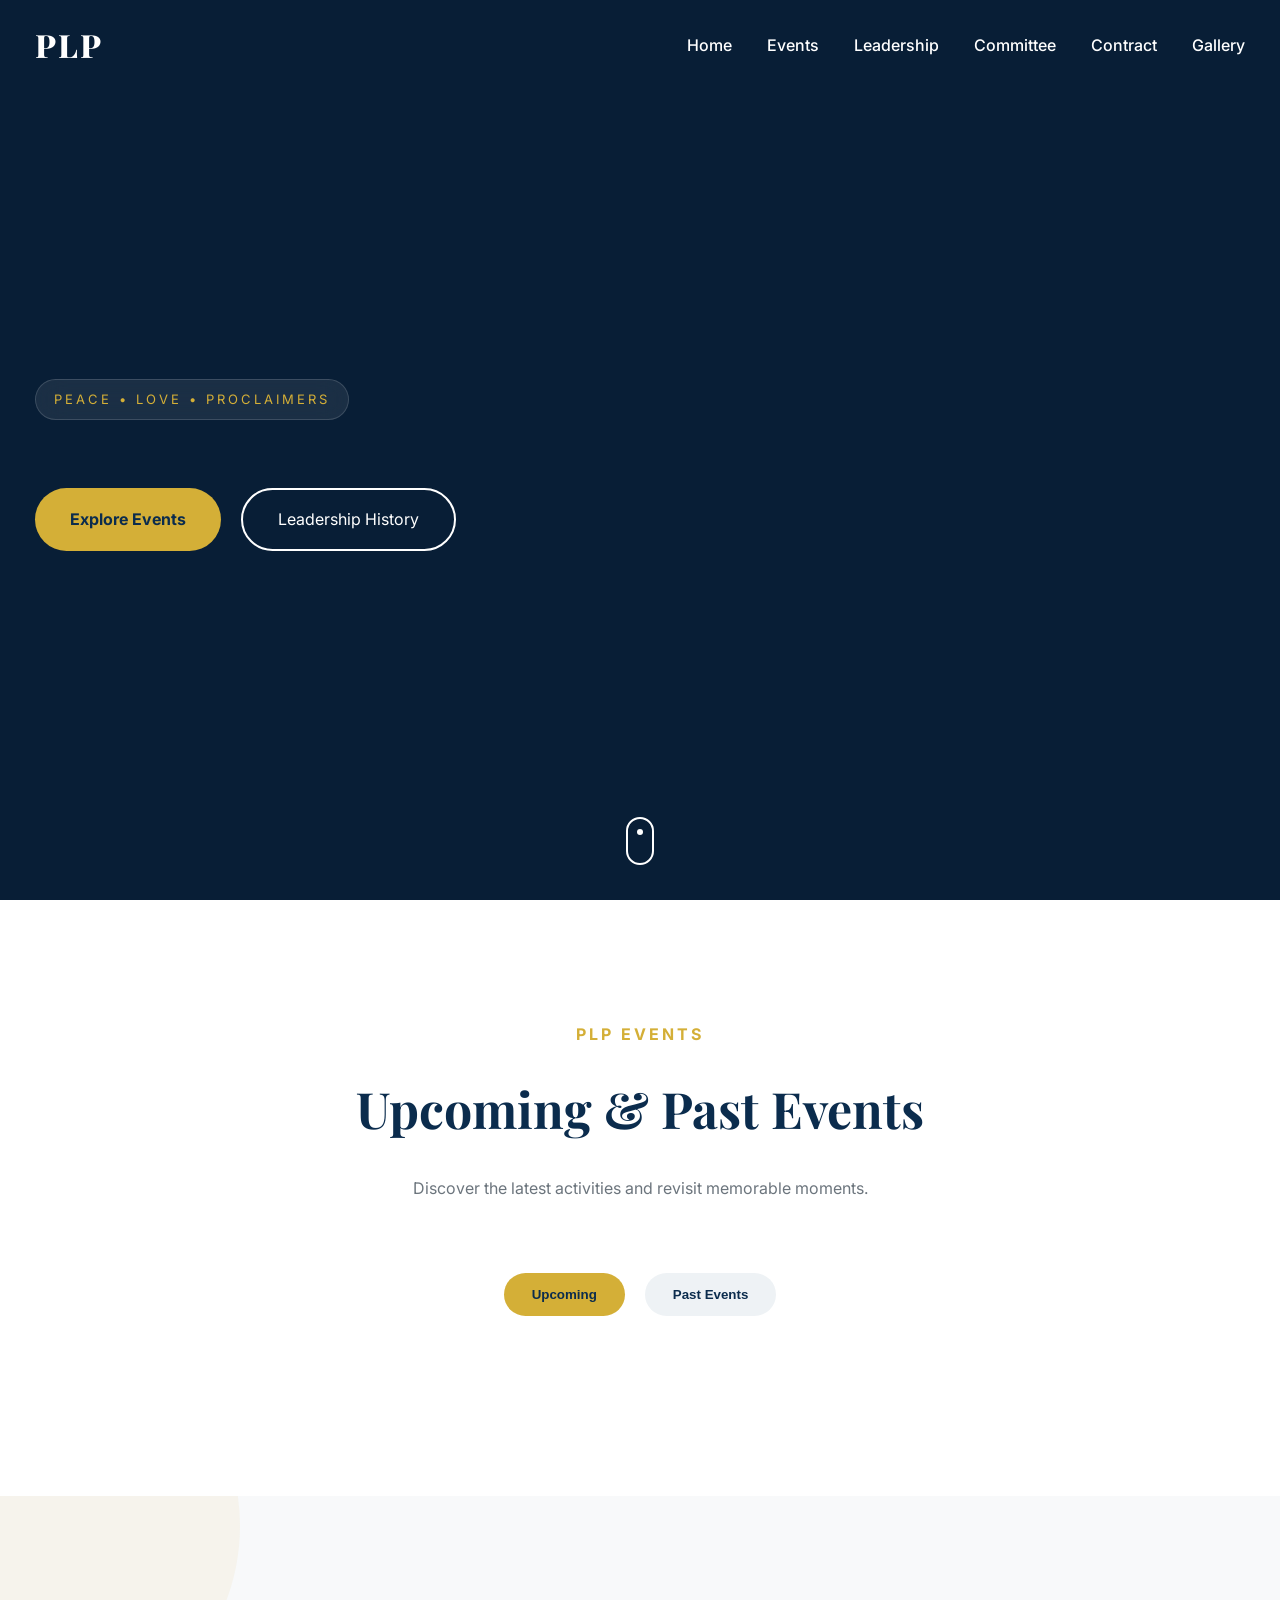
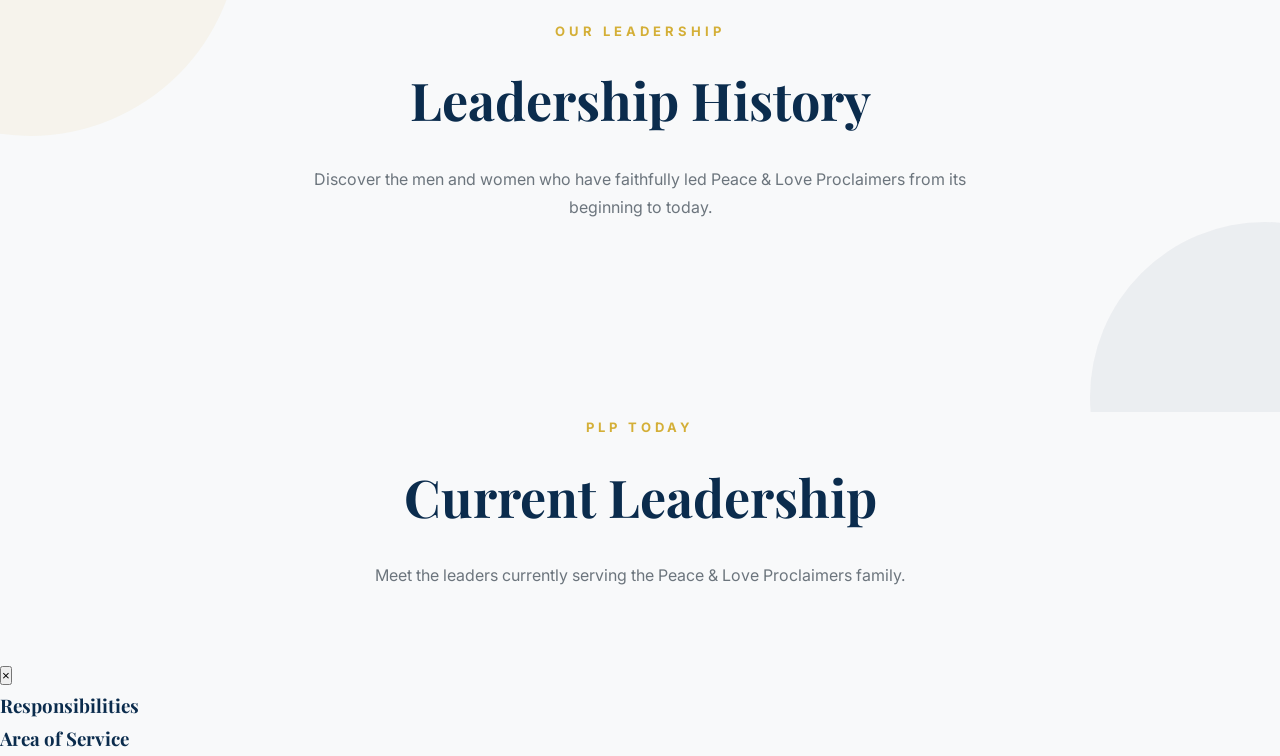
==== member.html @ 70b65a0e "Add current leadership section and modal structure" ====
<!DOCTYPE html>
<html lang="en">

<head>
    <meta charset="UTF-8">
    <meta name="viewport" content="width=device-width, initial-scale=1.0">

    <title>PLP Members Portal | Peace & Love Proclaimers</title>

    <link rel="stylesheet" href="css/member.css">
    <link rel="stylesheet" href="css/member-responsive.css">

    <link rel="preconnect" href="https://fonts.googleapis.com">
    <link rel="preconnect" href="https://fonts.gstatic.com" crossorigin>

    <link href="https://fonts.googleapis.com/css2?family=Inter:wght@300;400;500;600;700;800&family=Playfair+Display:wght@600;700&display=swap" rel="stylesheet">
</head>

<body>

<!-- ===========================
HEADER
=========================== -->

<header class="header">

    <div class="container">

        <nav class="navbar">

            <a href="index.html" class="logo">
                PLP
            </a>

            <ul class="nav-menu">

                <li><a href="#home">Home</a></li>

                <li><a href="#events">Events</a></li>

                <li><a href="#history">Leadership</a></li>

                <li><a href="#current">Committee</a></li>

                <li><a href="#contract">Contract</a></li>

                <li><a href="#gallery">Gallery</a></li>

            </ul>

        </nav>

    </div>

</header>

<!-- ===========================
HERO
=========================== -->
    <!-- =========================
     MEMBER HERO
========================== -->

<section class="member-hero" id="home">

    <!-- Dynamic Background Slider -->
    <div class="hero-slider" id="heroSlider"></div>

    <div class="hero-overlay"></div>

    <div class="container">

        <div class="hero-content">

            <span class="hero-tag">
                PEACE • LOVE • PROCLAIMERS
            </span>

            <h1 id="heroTitle"></h1>

            <p id="heroSubtitle"></p>

            <div class="hero-buttons">

                <a href="#events" class="btn-primary">

                    Explore Events

                </a>

                <a href="#leadership"

                    class="btn-outline">

                    Leadership History

                </a>

            </div>

        </div>

        <!-- Statistics -->

        <div class="hero-stats"

            id="heroStats">

        </div>

    </div>

    <!-- Scroll -->

    <div class="scroll-indicator">

        <span></span>

    </div>

</section>

<!-- ===========================
EVENTS
=========================== -->

<section class="events-section" id="events">

    <div class="container">

        <div class="events-header">

            <span>PLP EVENTS</span>

            <h2>Upcoming & Past Events</h2>

            <p>
                Discover the latest activities and revisit memorable moments.
            </p>

        </div>

        <div class="events-filter">

            <button
            class="filter-btn active"
            data-type="upcoming">

                Upcoming

            </button>

            <button
            class="filter-btn"
            data-type="past">

                Past Events

            </button>

        </div>

        <div
        class="events-grid"
        id="eventsContainer">

        </div>

    </div>

</section>

<!-- ===========================
LEADERSHIP HISTORY
=========================== -->

<!--==================================
LEADERSHIP HISTORY
===================================-->

<section class="history-section" id="history">

    <div class="container">

        <div class="section-title">

            <span>OUR LEADERSHIP</span>

            <h2>Leadership History</h2>

            <p>
                Discover the men and women who have faithfully led
                Peace & Love Proclaimers from its beginning to today.
            </p>

        </div>

        <div class="history-timeline">

            <div id="leadersContainer"
                class="leaders-grid">

            </div>

        </div>

    </div>

</section>

<!--==============================
LEADER MODAL
===============================-->

<div class="leader-modal" id="leaderModal">

    <div class="leader-modal-content">

        <span class="leader-close">

            &times;

        </span>

        <div class="leader-modal-image">

            <img id="leaderImage"
                src=""
                alt="Leader">

        </div>

        <div class="leader-modal-body">

    <span id="leaderYears" class="leader-years"></span>

    <h2 id="leaderName"></h2>

    <h4 id="leaderPosition"></h4>

    <p id="leaderBiography"></p>

    <!-- Vision -->
    <div class="leader-detail-block">

        <h3>Leadership Vision</h3>

        <p id="leaderVision"></p>

    </div>

    <!-- Achievements -->
    <div class="leader-detail-block">

        <h3>Key Achievements</h3>

        <ul id="leaderAchievements"></ul>

    </div>

    <!-- Projects -->
    <div class="leader-detail-block">

        <h3>Major Projects</h3>

        <ul id="leaderProjects"></ul>

    </div>

</div>

    </div>

</div>

<!-- ===========================
CURRENT LEADERSHIP
=========================== -->

<!-- =========================================
     CURRENT LEADERSHIP
========================================= -->

<section class="committee-section" id="current">

    <div class="container">

        <div class="section-title">

            <span>PLP TODAY</span>

            <h2>Current Leadership</h2>

            <p>
                Meet the leaders currently serving the
                Peace & Love Proclaimers family.
            </p>

        </div>

        <!-- Dynamic leaders will be inserted here -->

        <div
            class="committee-grid"
            id="committeeContainer">

        </div>

    </div>

</section>


<!-- =========================================
     CURRENT LEADER PROFILE MODAL
========================================= -->

<div
    class="committee-modal"
    id="committeeModal">

    <div class="committee-modal-content">

        <button
            type="button"
            class="committee-close"
            id="committeeClose"
            aria-label="Close">

            &times;

        </button>


        <div class="committee-modal-image">

            <img
                id="committeeModalImage"
                src=""
                alt="">

        </div>


        <div class="committee-modal-body">

            <span
                id="committeeModalPosition"
                class="committee-position">
            </span>

            <h2
                id="committeeModalName">
            </h2>

            <p
                id="committeeModalBio">
            </p>


            <div class="committee-detail">

                <h3>Responsibilities</h3>

                <ul
                    id="committeeModalResponsibilities">
                </ul>

            </div>


            <div class="committee-detail">

                <h3>Area of Service</h3>

                <p
                    id="committeeModalArea">
                </p>

            </div>

        </div>

    </div>

</div>

<!-- ===========================
PLP CONTRACT
=========================== -->

<section class="contract-section" id="contract">

</section>

<!-- ===========================
GALLERY
=========================== -->

<section class="gallery-section" id="gallery">

</section>

<!-- ===========================
MEMBER RESOURCES
=========================== -->

<section class="resources-section" id="resources">

</section>

<!-- ===========================
TESTIMONIALS
=========================== -->

<section class="testimonials-section" id="testimonials">

</section>

<!-- ===========================
CONTACT LEADERSHIP
=========================== -->

<section class="contact-section" id="contact">

</section>

<!-- ===========================
FOOTER
=========================== -->

<footer class="footer">

</footer>

<!-- ===========================
MODALS
=========================== -->

<!-- Leader Details -->
<div id="leaderModal" class="modal">

</div>

<!-- Event Details -->
<div id="eventModal" class="modal">

</div>

<script src="js/hero-data.js"></script>
<script src="js/events.js"></script>
<script src="js/leaders.js"></script>
<script src="js/member.js"></script>
<!-- ======================================
EVENT DETAILS MODAL
======================================= -->

<div class="event-modal" id="eventModal">

    <div class="event-modal-content">

        <span class="close-modal" id="closeModal">&times;</span>

        <img id="modalImage" src="" alt="">

        <div class="modal-body">

            <span id="modalDate" class="modal-date"></span>

            <h2 id="modalTitle"></h2>

            <p id="modalDescription"></p>

            <div class="modal-info">

                <p><strong>📍 Venue:</strong> <span id="modalLocation"></span></p>

                <p><strong>🕒 Time:</strong> <span id="modalTime"></span></p>

                <p><strong>👥 Organizer:</strong> <span id="modalOrganizer"></span></p>

            </div>

            <div id="galleryContainer" class="event-gallery"></div>

            <div id="registerContainer"></div>

        </div>

    </div>

</div>
</body>

</html>
---- css/member.css ----
/*=====================================================
PLP MEMBER PORTAL
Premium Theme
======================================================*/

:root{

--primary:#0B2C4D;
--primary-light:#174B77;

--secondary:#D4AF37;
--secondary-light:#F4D77C;

--background:#F8F9FA;

--white:#FFFFFF;

--text:#263238;

--gray:#6C757D;

--border:#E7E7E7;

--success:#2E8B57;

--danger:#C62828;

--radius:18px;

--shadow:
0 15px 40px rgba(0,0,0,.08);

--transition:.35s ease;

--container:1280px;

}

/*========================*/

*{

margin:0;

padding:0;

box-sizing:border-box;

}

html{

scroll-behavior:smooth;

}

body{

font-family:'Inter',sans-serif;

background:var(--background);

color:var(--text);

overflow-x:hidden;

line-height:1.8;

}

img{

display:block;

width:100%;

}

a{

text-decoration:none;

color:inherit;

}

ul{

list-style:none;

}

.container{

width:min(calc(100% - 70px),var(--container));

margin:auto;

}

/*========================
TYPOGRAPHY
========================*/

h1,h2,h3{

font-family:'Playfair Display',serif;

font-weight:700;

color:var(--primary);

}

.section-title{

text-align:center;

margin-bottom:70px;

}

.section-title span{

display:inline-block;

color:var(--secondary);

font-size:13px;

letter-spacing:4px;

font-weight:700;

margin-bottom:10px;

}

.section-title h2{

font-size:52px;

}

.section-title p{

max-width:720px;

margin:auto;

color:var(--gray);

margin-top:18px;

}

/*========================
BUTTONS
========================*/

.btn-primary{

display:inline-flex;

align-items:center;

justify-content:center;

padding:15px 35px;

background:var(--secondary);

color:var(--primary);

border-radius:50px;

font-weight:700;

transition:var(--transition);

}

.btn-primary:hover{

transform:translateY(-5px);

box-shadow:

0 15px 30px rgba(212,175,55,.3);

}

.btn-outline{

display:inline-flex;

align-items:center;

justify-content:center;

padding:15px 35px;

border:2px solid var(--white);

color:var(--white);

border-radius:50px;

transition:var(--transition);

}

.btn-outline:hover{

background:var(--white);

color:var(--primary);

}

/*========================
HEADER
========================*/

.header{

position:fixed;

top:0;

left:0;

width:100%;

z-index:999;

transition:.4s;

}

.header.scrolled{

background:rgba(11,44,77,.96);

backdrop-filter:blur(18px);

box-shadow:

0 8px 30px rgba(0,0,0,.15);

}

.navbar{

height:90px;

display:flex;

align-items:center;

justify-content:space-between;

}

.logo{

font-size:32px;

font-weight:800;

color:white;

letter-spacing:2px;

font-family:'Playfair Display',serif;

}

.nav-menu{

display:flex;

gap:35px;

}

.nav-menu a{

color:white;

font-weight:500;

position:relative;

}

.nav-menu a::after{

content:"";

position:absolute;

left:0;

bottom:-8px;

width:0;

height:2px;

background:var(--secondary);

transition:.3s;

}

.nav-menu a:hover::after{

width:100%;

}

.menu-btn{

display:none;

font-size:30px;

color:white;

cursor:pointer;

}

/*=====================================================
MEMBER HERO
======================================================*/

.member-hero{
    position:relative;
    min-height:100vh;
    display:flex;
    align-items:center;
    overflow:hidden;
    background:#081E36;
}

/*==========================
BACKGROUND SLIDER
==========================*/

.hero-slider{
    position:absolute;
    inset:0;
    z-index:1;
}

.hero-slide{
    position:absolute;
    inset:0;
    background-size:cover;
    background-position:center;
    background-repeat:no-repeat;

    opacity:0;
    visibility:hidden;

    transform:scale(1.08);

    transition:
    opacity 1.2s ease,
    transform 8s ease,
    visibility 1.2s;
}

.hero-slide.active{

    opacity:1;

    visibility:visible;

    transform:scale(1);

}

/*==========================
OVERLAY
==========================*/

.hero-overlay{

position:absolute;

inset:0;

z-index:2;

background:

linear-gradient(

90deg,

rgba(8,30,54,.92),

rgba(8,30,54,.75),

rgba(8,30,54,.45)

);

}

/*==========================
CONTENT
==========================*/

.member-hero .container{

position:relative;

z-index:5;

display:grid;

grid-template-columns:2fr 1fr;

gap:60px;

align-items:center;

padding-top:110px;

padding-bottom:80px;

}

/*==========================
LEFT
==========================*/

.hero-content span{

display:inline-block;

padding:8px 18px;

background:rgba(255,255,255,.08);

border:1px solid rgba(255,255,255,.15);

backdrop-filter:blur(15px);

border-radius:50px;

color:var(--secondary);

letter-spacing:3px;

font-size:13px;

margin-bottom:28px;

}

.hero-content h1{

font-size:78px;

line-height:1;

color:white;

margin-bottom:24px;

}

.hero-content p{

font-size:19px;

color:rgba(255,255,255,.85);

max-width:700px;

margin-bottom:40px;

}

.hero-buttons{

display:flex;

gap:20px;

flex-wrap:wrap;

}

/*==========================
RIGHT
==========================*/

.hero-stats{

display:grid;

grid-template-columns:repeat(2,1fr);

gap:22px;

}

.stat-card{

background:rgba(255,255,255,.10);

backdrop-filter:blur(18px);

border:1px solid rgba(255,255,255,.15);

border-radius:20px;

padding:30px;

text-align:center;

transition:.4s;

}

.stat-card:hover{

transform:translateY(-8px);

background:rgba(255,255,255,.15);

}

.stat-card h2{

font-size:42px;

color:var(--secondary);

margin-bottom:10px;

}

.stat-card p{

color:white;

font-size:15px;

letter-spacing:1px;

}

/*==========================
SCROLL
==========================*/

.scroll-indicator{

position:absolute;

left:50%;

bottom:35px;

transform:translateX(-50%);

z-index:20;

}

.scroll-indicator span{

display:block;

width:28px;

height:48px;

border:2px solid white;

border-radius:30px;

position:relative;

}

.scroll-indicator span::before{

content:"";

position:absolute;

left:50%;

top:10px;

width:6px;

height:6px;

background:white;

border-radius:50%;

transform:translateX(-50%);

animation:scrollDown 2s infinite;

}

/*==========================
ANIMATION
==========================*/

@keyframes scrollDown{

0%{

opacity:0;

top:8px;

}

50%{

opacity:1;

}

100%{

opacity:0;

top:26px;

}

}

/*==========================
FADE
==========================*/

@keyframes heroFade{

from{

opacity:0;

transform:translateY(40px);

}

to{

opacity:1;

transform:translateY(0);

}

}

.hero-content>*{

animation:heroFade 1s ease forwards;

}

.hero-content h1{

animation-delay:.2s;

}

.hero-content p{

animation-delay:.4s;

}

.hero-buttons{

animation-delay:.6s;

}
/*=====================================================
ANNOUNCEMENTS
======================================================*/

.announcements-section{

    padding:120px 0;

    background:#F8F9FA;

}

.announcement-wrapper{

    display:grid;

    grid-template-columns:380px 1fr;

    gap:45px;

    align-items:start;

}

.announcement-info{

    position:sticky;

    top:120px;

}

.announcement-info span{

    display:inline-block;

    padding:8px 18px;

    border-radius:40px;

    background:rgba(212,175,55,.15);

    color:var(--secondary);

    font-weight:700;

    letter-spacing:2px;

    margin-bottom:20px;

}

.announcement-info h2{

    font-size:48px;

    margin-bottom:20px;

}

.announcement-info p{

    color:var(--gray);

    font-size:17px;

    line-height:1.9;

}

.announcement-list{

    display:grid;

    gap:25px;

}

.announcement-card{

    background:white;

    border-radius:20px;

    padding:30px;

    box-shadow:var(--shadow);

    transition:.4s;

    border-left:6px solid var(--secondary);

    position:relative;

    overflow:hidden;

}

.announcement-card:hover{

    transform:translateY(-8px);

}

.announcement-top{

    display:flex;

    justify-content:space-between;

    align-items:center;

    margin-bottom:18px;

}

.badge{

    background:var(--secondary);

    color:var(--primary);

    padding:6px 16px;

    border-radius:30px;

    font-size:12px;

    font-weight:700;

}

.announcement-date{

    color:var(--gray);

    font-size:14px;

}

.announcement-card h3{

    font-size:26px;

    margin-bottom:15px;

}

.announcement-card p{

    color:var(--gray);

    line-height:1.8;

}

.read-more{

    display:inline-flex;

    align-items:center;

    gap:8px;

    margin-top:25px;

    color:var(--primary);

    font-weight:700;

    transition:.3s;

}

.read-more:hover{

    color:var(--secondary);

}

.pinned{

    position:absolute;

    top:0;

    right:0;

    width:90px;

    text-align:center;

    background:var(--primary);

    color:white;

    padding:8px;

    transform:rotate(45deg) translate(30px,-25px);

    font-size:11px;

    letter-spacing:1px;

    font-weight:700;

}
/*=====================================================
EVENTS SECTION
======================================================*/

.events-section{

    padding:120px 0;

    background:white;

}

.events-header{

    text-align:center;

    margin-bottom:70px;

}

.events-header span{

    display:inline-block;

    color:var(--secondary);

    font-weight:700;

    letter-spacing:3px;

    margin-bottom:15px;

}

.events-header h2{

    font-size:50px;

    margin-bottom:20px;

}

.events-header p{

    max-width:700px;

    margin:auto;

    color:var(--gray);

}

/*=========================
FILTER BUTTONS
==========================*/

.events-filter{

    display:flex;

    justify-content:center;

    gap:20px;

    margin-bottom:60px;

    flex-wrap:wrap;

}

.filter-btn{

    padding:14px 28px;

    border:none;

    cursor:pointer;

    border-radius:50px;

    background:#EEF2F5;

    color:var(--primary);

    font-weight:700;

    transition:.35s;

}

.filter-btn.active{

    background:var(--secondary);

    color:var(--primary);

}

.filter-btn:hover{

    transform:translateY(-4px);

}

/*=========================
GRID
==========================*/

.events-grid{

    display:grid;

    grid-template-columns:

    repeat(auto-fit,minmax(340px,1fr));

    gap:35px;

}

/*=========================
CARD
==========================*/

.event-card{

    background:white;

    border-radius:22px;

    overflow:hidden;

    box-shadow:var(--shadow);

    transition:.4s;

}

.event-card:hover{

    transform:translateY(-12px);

}

.event-image{

    height:240px;

    overflow:hidden;

}

.event-image img{

    width:100%;

    height:100%;

    object-fit:cover;

    transition:.6s;

}

.event-card:hover img{

    transform:scale(1.08);

}

/*=========================
CONTENT
==========================*/

.event-content{

    padding:28px;

}

.event-date{

    display:inline-block;

    background:rgba(212,175,55,.15);

    color:var(--secondary);

    padding:7px 16px;

    border-radius:30px;

    font-size:13px;

    margin-bottom:15px;

    font-weight:700;

}

.event-content h3{

    font-size:28px;

    margin-bottom:15px;

}

.event-content p{

    color:var(--gray);

    line-height:1.8;

    margin-bottom:20px;

}

/*=========================
INFO
==========================*/

.event-info{

    display:flex;

    flex-direction:column;

    gap:10px;

    margin-bottom:25px;

}

.event-info div{

    display:flex;

    align-items:center;

    gap:10px;

    color:var(--primary);

    font-size:15px;

}

.event-btn{

    display:inline-flex;

    align-items:center;

    justify-content:center;

    width:100%;

    padding:15px;

    background:var(--primary);

    color:white;

    border-radius:12px;

    font-weight:700;

    transition:.35s;

}

.event-btn:hover{

    background:var(--secondary);

    color:var(--primary);

}
/*=====================================================
EVENT MODAL
======================================================*/

.event-modal{

position:fixed;

top:0;

left:0;

width:100%;

height:100%;

background:rgba(0,0,0,.85);

display:none;

align-items:center;

justify-content:center;

padding:30px;

z-index:9999;

}

.event-modal.show{

display:flex;

}

.event-modal-content{

width:100%;

max-width:900px;

background:white;

border-radius:20px;

overflow:hidden;

position:relative;

animation:modalOpen .4s ease;

max-height:90vh;

overflow-y:auto;

}

.event-modal-content img{

width:100%;

height:350px;

object-fit:cover;

}

.modal-body{

padding:35px;

}

.modal-date{

display:inline-block;

background:#F4E5A2;

color:#0B2C4D;

padding:8px 18px;

border-radius:30px;

font-weight:700;

margin-bottom:20px;

}

.modal-body h2{

margin-bottom:20px;

}

.modal-body p{

line-height:1.9;

margin-bottom:15px;

}

.modal-info{

margin:30px 0;

}

.event-gallery{

display:grid;

grid-template-columns:repeat(auto-fit,minmax(150px,1fr));

gap:15px;

margin-top:25px;

}

.event-gallery img{

height:130px;

border-radius:12px;

object-fit:cover;

}

.close-modal{

position:absolute;

top:20px;

right:25px;

font-size:38px;

color:white;

cursor:pointer;

font-weight:bold;

z-index:10;

}

.register-btn{

display:inline-block;

margin-top:25px;

padding:15px 35px;

background:#D4AF37;

color:#0B2C4D;

border-radius:50px;

font-weight:700;

}

@keyframes modalOpen{

from{

transform:scale(.85);

opacity:0;

}

to{

transform:scale(1);

opacity:1;

}

}
/*=====================================================
  LEADERSHIP HISTORY
=====================================================*/

.history-section {
    padding: 120px 0;
    background: #f8f9fa;
    position: relative;
    overflow: hidden;
}

/* Decorative background */

.history-section::before {
    content: "";
    position: absolute;
    width: 420px;
    height: 420px;
    border-radius: 50%;
    background: rgba(212, 175, 55, 0.07);
    top: -180px;
    left: -180px;
}

.history-section::after {
    content: "";
    position: absolute;
    width: 350px;
    height: 350px;
    border-radius: 50%;
    background: rgba(11, 44, 77, 0.05);
    bottom: -160px;
    right: -160px;
}

.history-section .container {
    position: relative;
    z-index: 2;
}


/*=====================================================
  LEADERS GRID
=====================================================*/

.leaders-grid {
    display: grid;

    grid-template-columns:
        repeat(auto-fit, minmax(280px, 1fr));

    gap: 35px;
}


/*=====================================================
  LEADER CARD
=====================================================*/

.leader-card {
    background: #ffffff;

    border-radius: 22px;

    overflow: hidden;

    box-shadow:
        0 15px 45px rgba(0, 0, 0, 0.08);

    transition:
        transform 0.4s ease,
        box-shadow 0.4s ease;

    position: relative;
}

.leader-card:hover {
    transform: translateY(-12px);

    box-shadow:
        0 25px 60px rgba(11, 44, 77, 0.16);
}


/*=====================================================
  LEADER IMAGE
=====================================================*/

.leader-image {
    height: 330px;

    overflow: hidden;

    position: relative;

    background: #e9ecef;
}

.leader-image::after {
    content: "";

    position: absolute;

    inset: 0;

    background:
        linear-gradient(
            to top,
            rgba(11, 44, 77, 0.45),
            transparent 45%
        );

    pointer-events: none;
}

.leader-image img {
    width: 100%;
    height: 100%;

    object-fit: cover;

    transition:
        transform 0.6s ease;
}

.leader-card:hover .leader-image img {
    transform: scale(1.07);
}


/*=====================================================
  LEADER CONTENT
=====================================================*/

.leader-content {
    padding: 28px;
}

.leader-period {
    display: inline-block;

    padding: 7px 15px;

    border-radius: 30px;

    background:
        rgba(212, 175, 55, 0.15);

    color: #9b7b12;

    font-size: 12px;

    font-weight: 800;

    letter-spacing: 1px;

    margin-bottom: 15px;
}

.leader-content h3 {
    color: var(--primary);

    font-size: 27px;

    margin-bottom: 5px;
}

.leader-position {
    color: var(--gray);

    font-size: 15px;

    margin-bottom: 22px;
}


/*=====================================================
  LEADER BUTTON
=====================================================*/

.leader-btn {
    width: 100%;

    border: none;

    cursor: pointer;

    padding: 14px 20px;

    border-radius: 12px;

    background: var(--primary);

    color: #ffffff;

    font-size: 14px;

    font-weight: 700;

    transition:
        background 0.3s ease,
        transform 0.3s ease;
}

.leader-btn:hover {
    background: var(--secondary);

    color: var(--primary);

    transform: translateY(-2px);
}


/*=====================================================
  LEADER MODAL
=====================================================*/

.leader-modal {
    position: fixed;

    inset: 0;

    z-index: 10000;

    background:
        rgba(4, 18, 32, 0.88);

    backdrop-filter: blur(10px);

    display: none;

    align-items: center;

    justify-content: center;

    padding: 30px;

    overflow-y: auto;
}

.leader-modal.show {
    display: flex;
}


/*=====================================================
  MODAL CONTENT
=====================================================*/

.leader-modal-content {
    width: 100%;

    max-width: 1000px;

    max-height: 90vh;

    overflow-y: auto;

    background: #ffffff;

    border-radius: 25px;

    position: relative;

    display: grid;

    grid-template-columns: 42% 58%;

    overflow: hidden;

    animation:
        leaderModalOpen 0.4s ease;
}


/*=====================================================
  MODAL IMAGE
=====================================================*/

.leader-modal-image {
    min-height: 600px;

    background: var(--primary);
}

.leader-modal-image img {
    width: 100%;

    height: 100%;

    object-fit: cover;
}


/*=====================================================
  MODAL BODY
=====================================================*/

.leader-modal-body {
    padding: 55px 45px;

    overflow-y: auto;
}

.leader-years {
    display: inline-block;

    padding: 8px 18px;

    border-radius: 30px;

    background:
        rgba(212, 175, 55, 0.18);

    color: #8d7010;

    font-weight: 800;

    font-size: 13px;

    letter-spacing: 1px;

    margin-bottom: 18px;
}

.leader-modal-body h2 {
    font-size: 42px;

    line-height: 1.2;

    margin-bottom: 8px;

    color: var(--primary);
}

.leader-modal-body h4 {
    color: var(--secondary);

    font-size: 16px;

    margin-bottom: 25px;
}

.leader-modal-body p {
    color: var(--gray);

    line-height: 1.9;

    margin-bottom: 30px;
}

.leader-modal-body h3 {
    font-size: 23px;

    margin-bottom: 15px;
}


/*=====================================================
  ACHIEVEMENTS
=====================================================*/

#leaderAchievements {
    list-style: none;

    padding: 0;

    margin: 0;
}

#leaderAchievements li {
    position: relative;

    padding: 12px 15px 12px 35px;

    margin-bottom: 10px;

    background: #f8f9fa;

    border-radius: 10px;

    color: var(--text);
}

#leaderAchievements li::before {
    content: "✓";

    position: absolute;

    left: 13px;

    top: 11px;

    color: var(--secondary);

    font-weight: 900;
}


/*=====================================================
  CLOSE BUTTON
=====================================================*/

.leader-close {
    position: absolute;

    top: 18px;

    right: 20px;

    width: 45px;

    height: 45px;

    border: none;

    border-radius: 50%;

    background:
        rgba(11, 44, 77, 0.9);

    color: #ffffff;

    font-size: 30px;

    line-height: 40px;

    cursor: pointer;

    z-index: 5;

    transition:
        background 0.3s ease,
        transform 0.3s ease;
}

.leader-close:hover {
    background: var(--secondary);

    color: var(--primary);

    transform: rotate(90deg);
}


/*=====================================================
  MODAL ANIMATION
=====================================================*/

@keyframes leaderModalOpen {

    from {
        opacity: 0;

        transform:
            translateY(30px)
            scale(0.96);
    }

    to {
        opacity: 1;

        transform:
            translateY(0)
            scale(1);
    }
}
/*=====================================================
  LEADER DETAIL BLOCKS
=====================================================*/

.leader-detail-block {
    margin-top: 28px;
}

.leader-detail-block h3 {
    font-size: 21px;
    margin-bottom: 12px;
    color: var(--primary);
}

.leader-detail-block > p {
    margin-bottom: 0;
}


/* Projects */

#leaderProjects {
    list-style: none;
    padding: 0;
    margin: 0;
}

#leaderProjects li {
    position: relative;

    padding: 12px 15px 12px 35px;

    margin-bottom: 10px;

    background: #f8f9fa;

    border-radius: 10px;
}

#leaderProjects li::before {
    content: "◆";

    position: absolute;

    left: 13px;

    top: 12px;

    color: var(--secondary);

    font-size: 11px;
}
---- css/member-responsive.css ----
/*=====================================================
  LEADERSHIP — MOBILE
=====================================================*/

@media (max-width: 768px) {

    .history-section {
        padding: 80px 0;
    }

    .leaders-grid {
        grid-template-columns: 1fr;
        gap: 25px;
    }

    .leader-image {
        height: 300px;
    }

    .leader-modal {
        padding: 15px;
    }

    .leader-modal-content {
        grid-template-columns: 1fr;

        max-height: 95vh;
    }

    .leader-modal-image {
        min-height: 320px;

        max-height: 350px;
    }

    .leader-modal-body {
        padding: 30px 25px;
    }

    .leader-modal-body h2 {
        font-size: 32px;
    }

    .leader-close {
        width: 40px;
        height: 40px;
        font-size: 26px;
    }
}
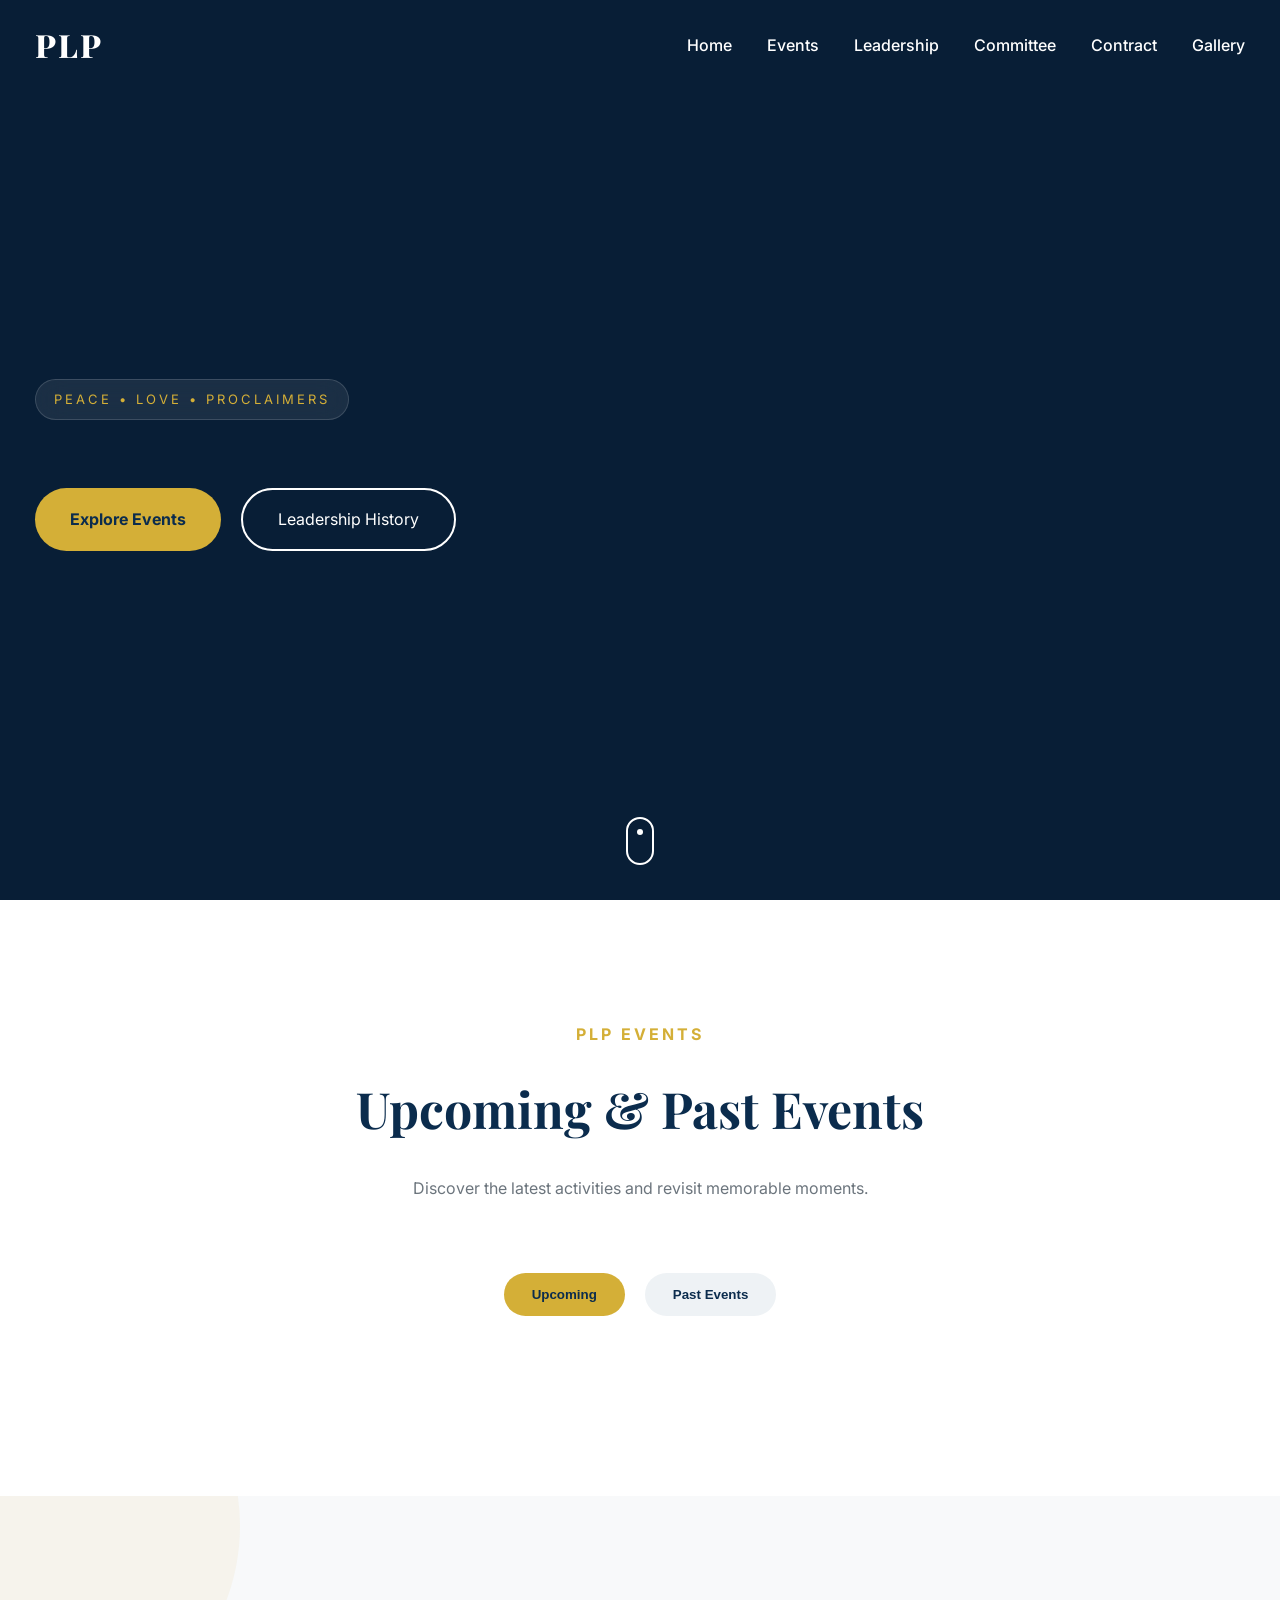
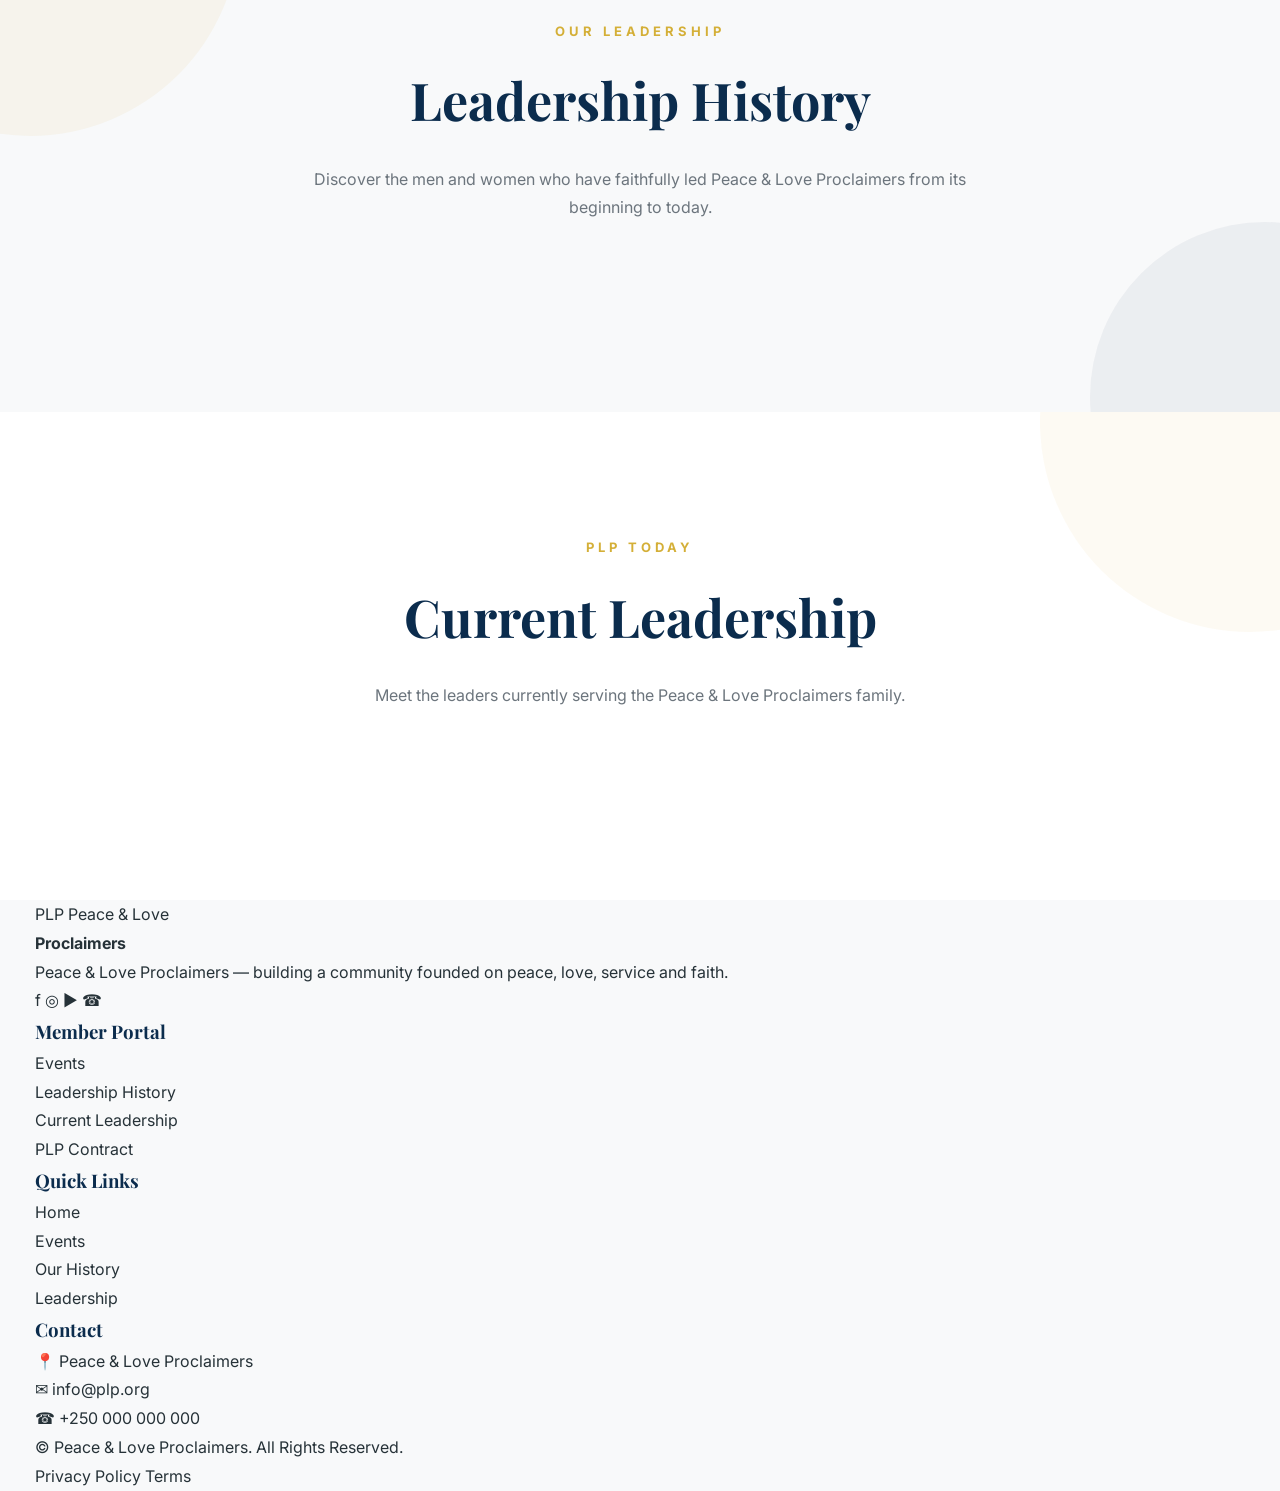
==== commit 62cbacf9: "Implement footer section in member.html Added a footer section with brand, member portal, quick link" ====
--- a/member.html
+++ b/member.html
@@ -450,6 +450,7 @@
 <script src="js/hero-data.js"></script>
 <script src="js/events.js"></script>
 <script src="js/leaders.js"></script>
+<script src="js/current-leaders.js"></script>
 <script src="js/member.js"></script>
 <!-- ======================================
 EVENT DETAILS MODAL
@@ -490,6 +491,198 @@
     </div>
 
 </div>
+    <!-- =========================================
+     PLP FOOTER
+========================================= -->
+
+<footer class="plp-footer">
+
+    <!-- Footer Main -->
+    <div class="footer-main">
+
+        <div class="container footer-grid">
+
+            <!-- Brand -->
+            <div class="footer-brand">
+
+                <a href="#" class="footer-logo">
+
+                    <span class="footer-logo-mark">
+                        PLP
+                    </span>
+
+                    <span class="footer-logo-text">
+                        Peace & Love<br>
+                        <strong>Proclaimers</strong>
+                    </span>
+
+                </a>
+
+                <p>
+                    Peace & Love Proclaimers —
+                    building a community founded on
+                    peace, love, service and faith.
+                </p>
+
+                <div class="footer-socials">
+
+                    <a href="#"
+                       aria-label="Facebook">
+                        f
+                    </a>
+
+                    <a href="#"
+                       aria-label="Instagram">
+                        ◎
+                    </a>
+
+                    <a href="#"
+                       aria-label="YouTube">
+                        ▶
+                    </a>
+
+                    <a href="#"
+                       aria-label="WhatsApp">
+                        ☎
+                    </a>
+
+                </div>
+
+            </div>
+
+
+            <!-- Member Portal -->
+            <div class="footer-column">
+
+                <h3>Member Portal</h3>
+
+                <ul>
+
+                    <li>
+                        <a href="#events">
+                            Events
+                        </a>
+                    </li>
+
+                    <li>
+                        <a href="#history">
+                            Leadership History
+                        </a>
+                    </li>
+
+                    <li>
+                        <a href="#current">
+                            Current Leadership
+                        </a>
+                    </li>
+
+                    <li>
+                        <a href="#contract">
+                            PLP Contract
+                        </a>
+                    </li>
+
+                </ul>
+
+            </div>
+
+
+            <!-- Quick Links -->
+            <div class="footer-column">
+
+                <h3>Quick Links</h3>
+
+                <ul>
+
+                    <li>
+                        <a href="#home">
+                            Home
+                        </a>
+                    </li>
+
+                    <li>
+                        <a href="#events">
+                            Events
+                        </a>
+                    </li>
+
+                    <li>
+                        <a href="#history">
+                            Our History
+                        </a>
+                    </li>
+
+                    <li>
+                        <a href="#current">
+                            Leadership
+                        </a>
+                    </li>
+
+                </ul>
+
+            </div>
+
+
+            <!-- Contact -->
+            <div class="footer-column footer-contact">
+
+                <h3>Contact</h3>
+
+                <p>
+                    <span>📍</span>
+                    Peace & Love Proclaimers
+                </p>
+
+                <p>
+                    <span>✉</span>
+                    <a href="mailto:info@plp.org">
+                        info@plp.org
+                    </a>
+                </p>
+
+                <p>
+                    <span>☎</span>
+                    <a href="tel:+250000000000">
+                        +250 000 000 000
+                    </a>
+                </p>
+
+            </div>
+
+        </div>
+
+    </div>
+
+
+    <!-- Footer Bottom -->
+
+    <div class="footer-bottom">
+
+        <div class="container footer-bottom-inner">
+
+            <p>
+                © <span id="footerYear"></span>
+                Peace & Love Proclaimers.
+                All Rights Reserved.
+            </p>
+
+            <div class="footer-bottom-links">
+
+                <a href="#">
+                    Privacy Policy
+                </a>
+
+                <a href="#">
+                    Terms
+                </a>
+
+            </div>
+
+        </div>
+
+    </div>
+
+</footer>
 </body>
 
 </html>
--- a/css/member.css
+++ b/css/member.css
@@ -1888,3 +1888,473 @@
 
     font-size: 11px;
 }
+/*=====================================================
+  CURRENT LEADERSHIP / COMMITTEE
+=====================================================*/
+
+.committee-section {
+    padding: 120px 0;
+    background: #ffffff;
+    position: relative;
+    overflow: hidden;
+}
+
+.committee-section::before {
+    content: "";
+    position: absolute;
+
+    width: 420px;
+    height: 420px;
+
+    border-radius: 50%;
+
+    background: rgba(212, 175, 55, 0.06);
+
+    top: -200px;
+    right: -180px;
+
+    pointer-events: none;
+}
+
+.committee-section .container {
+    position: relative;
+    z-index: 2;
+}
+
+
+/*=====================================================
+  COMMITTEE GRID
+=====================================================*/
+
+.committee-grid {
+    display: grid;
+
+    grid-template-columns:
+        repeat(auto-fit, minmax(270px, 1fr));
+
+    gap: 30px;
+}
+
+
+/*=====================================================
+  COMMITTEE CARD
+=====================================================*/
+
+.committee-card {
+    background: #ffffff;
+
+    border-radius: 22px;
+
+    overflow: hidden;
+
+    box-shadow:
+        0 15px 45px rgba(11, 44, 77, 0.08);
+
+    border: 1px solid rgba(11, 44, 77, 0.06);
+
+    transition:
+        transform 0.4s ease,
+        box-shadow 0.4s ease;
+}
+
+.committee-card:hover {
+    transform: translateY(-10px);
+
+    box-shadow:
+        0 25px 60px rgba(11, 44, 77, 0.15);
+}
+
+
+/*=====================================================
+  COMMITTEE IMAGE
+=====================================================*/
+
+.committee-image {
+    height: 320px;
+
+    overflow: hidden;
+
+    position: relative;
+
+    background: #e9ecef;
+}
+
+.committee-image::after {
+    content: "";
+
+    position: absolute;
+
+    inset: 0;
+
+    background:
+        linear-gradient(
+            to top,
+            rgba(11, 44, 77, 0.45),
+            transparent 50%
+        );
+
+    pointer-events: none;
+}
+
+.committee-image img {
+    width: 100%;
+    height: 100%;
+
+    object-fit: cover;
+
+    transition:
+        transform 0.6s ease;
+}
+
+.committee-card:hover
+.committee-image img {
+    transform: scale(1.07);
+}
+
+
+/*=====================================================
+  CARD BODY
+=====================================================*/
+
+.committee-card-body {
+    padding: 28px;
+}
+
+.committee-card-position {
+    display: inline-block;
+
+    padding: 7px 15px;
+
+    background:
+        rgba(212, 175, 55, 0.15);
+
+    color: #927513;
+
+    border-radius: 30px;
+
+    font-size: 12px;
+
+    font-weight: 800;
+
+    letter-spacing: 1px;
+
+    margin-bottom: 14px;
+}
+
+.committee-card-body h3 {
+    font-size: 27px;
+
+    color: var(--primary);
+
+    margin-bottom: 8px;
+}
+
+.committee-card-body p {
+    color: var(--gray);
+
+    font-size: 14px;
+
+    line-height: 1.7;
+
+    min-height: 50px;
+
+    margin-bottom: 22px;
+}
+
+
+/*=====================================================
+  PROFILE BUTTON
+=====================================================*/
+
+.committee-btn {
+    width: 100%;
+
+    padding: 14px 20px;
+
+    border: none;
+
+    border-radius: 12px;
+
+    background: var(--primary);
+
+    color: #ffffff;
+
+    cursor: pointer;
+
+    font-family: inherit;
+
+    font-size: 14px;
+
+    font-weight: 700;
+
+    transition:
+        background 0.3s ease,
+        transform 0.3s ease;
+}
+
+.committee-btn:hover {
+    background: var(--secondary);
+
+    color: var(--primary);
+
+    transform: translateY(-2px);
+}
+
+
+/*=====================================================
+  CURRENT LEADER MODAL
+=====================================================*/
+
+.committee-modal {
+    position: fixed;
+
+    inset: 0;
+
+    z-index: 10001;
+
+    display: none;
+
+    align-items: center;
+
+    justify-content: center;
+
+    padding: 30px;
+
+    background:
+        rgba(4, 18, 32, 0.88);
+
+    backdrop-filter: blur(10px);
+
+    overflow-y: auto;
+}
+
+.committee-modal.show {
+    display: flex;
+}
+
+
+/*=====================================================
+  MODAL CONTENT
+=====================================================*/
+
+.committee-modal-content {
+    width: 100%;
+
+    max-width: 950px;
+
+    max-height: 90vh;
+
+    overflow: hidden;
+
+    background: #ffffff;
+
+    border-radius: 25px;
+
+    display: grid;
+
+    grid-template-columns: 40% 60%;
+
+    position: relative;
+
+    animation:
+        committeeModalOpen 0.4s ease;
+}
+
+
+/*=====================================================
+  MODAL IMAGE
+=====================================================*/
+
+.committee-modal-image {
+    min-height: 580px;
+
+    background: var(--primary);
+}
+
+.committee-modal-image img {
+    width: 100%;
+    height: 100%;
+
+    object-fit: cover;
+}
+
+
+/*=====================================================
+  MODAL BODY
+=====================================================*/
+
+.committee-modal-body {
+    padding: 55px 45px;
+
+    overflow-y: auto;
+}
+
+.committee-position {
+    display: inline-block;
+
+    padding: 8px 18px;
+
+    border-radius: 30px;
+
+    background:
+        rgba(212, 175, 55, 0.18);
+
+    color: #8d7010;
+
+    font-size: 13px;
+
+    font-weight: 800;
+
+    letter-spacing: 1px;
+
+    margin-bottom: 18px;
+}
+
+.committee-modal-body h2 {
+    font-size: 42px;
+
+    line-height: 1.2;
+
+    color: var(--primary);
+
+    margin-bottom: 20px;
+}
+
+.committee-modal-body > p {
+    color: var(--gray);
+
+    line-height: 1.9;
+
+    margin-bottom: 30px;
+}
+
+
+/*=====================================================
+  DETAILS
+=====================================================*/
+
+.committee-detail {
+    margin-top: 28px;
+}
+
+.committee-detail h3 {
+    color: var(--primary);
+
+    font-size: 21px;
+
+    margin-bottom: 15px;
+}
+
+.committee-detail p {
+    color: var(--gray);
+
+    line-height: 1.8;
+}
+
+
+/*=====================================================
+  RESPONSIBILITIES
+=====================================================*/
+
+#committeeModalResponsibilities {
+    list-style: none;
+
+    padding: 0;
+
+    margin: 0;
+}
+
+#committeeModalResponsibilities li {
+    position: relative;
+
+    padding: 12px 15px 12px 35px;
+
+    margin-bottom: 10px;
+
+    background: #f8f9fa;
+
+    border-radius: 10px;
+
+    color: var(--text);
+}
+
+#committeeModalResponsibilities li::before {
+    content: "✓";
+
+    position: absolute;
+
+    left: 13px;
+    top: 11px;
+
+    color: var(--secondary);
+
+    font-weight: 900;
+}
+
+
+/*=====================================================
+  CLOSE BUTTON
+=====================================================*/
+
+.committee-close {
+    position: absolute;
+
+    top: 18px;
+    right: 20px;
+
+    width: 45px;
+    height: 45px;
+
+    border: none;
+
+    border-radius: 50%;
+
+    background:
+        rgba(11, 44, 77, 0.9);
+
+    color: #ffffff;
+
+    font-size: 30px;
+
+    line-height: 40px;
+
+    cursor: pointer;
+
+    z-index: 5;
+
+    transition:
+        background 0.3s ease,
+        transform 0.3s ease;
+}
+
+.committee-close:hover {
+    background: var(--secondary);
+
+    color: var(--primary);
+
+    transform: rotate(90deg);
+}
+
+
+/*=====================================================
+  MODAL ANIMATION
+=====================================================*/
+
+@keyframes committeeModalOpen {
+
+    from {
+        opacity: 0;
+
+        transform:
+            translateY(30px)
+            scale(0.96);
+    }
+
+    to {
+        opacity: 1;
+
+        transform:
+            translateY(0)
+            scale(1);
+    }
+}
--- a/css/member-responsive.css
+++ b/css/member-responsive.css
@@ -47,3 +47,75 @@
         font-size: 26px;
     }
 }
+/*=====================================================
+  CURRENT LEADERSHIP — RESPONSIVE
+=====================================================*/
+
+@media (max-width: 900px) {
+
+    .committee-modal-content {
+        grid-template-columns: 1fr;
+
+        max-height: 92vh;
+    }
+
+    .committee-modal-image {
+        min-height: 320px;
+
+        max-height: 350px;
+    }
+
+    .committee-modal-body {
+        padding: 35px 28px;
+    }
+
+    .committee-modal-body h2 {
+        font-size: 34px;
+    }
+}
+
+
+@media (max-width: 600px) {
+
+    .committee-section {
+        padding: 80px 0;
+    }
+
+    .committee-grid {
+        grid-template-columns: 1fr;
+    }
+
+    .committee-image {
+        height: 300px;
+    }
+
+    .committee-modal {
+        padding: 12px;
+    }
+
+    .committee-modal-content {
+        max-height: 95vh;
+
+        border-radius: 18px;
+    }
+
+    .committee-modal-image {
+        min-height: 280px;
+        max-height: 300px;
+    }
+
+    .committee-modal-body {
+        padding: 28px 22px;
+    }
+
+    .committee-modal-body h2 {
+        font-size: 30px;
+    }
+
+    .committee-close {
+        width: 40px;
+        height: 40px;
+
+        font-size: 26px;
+    }
+}
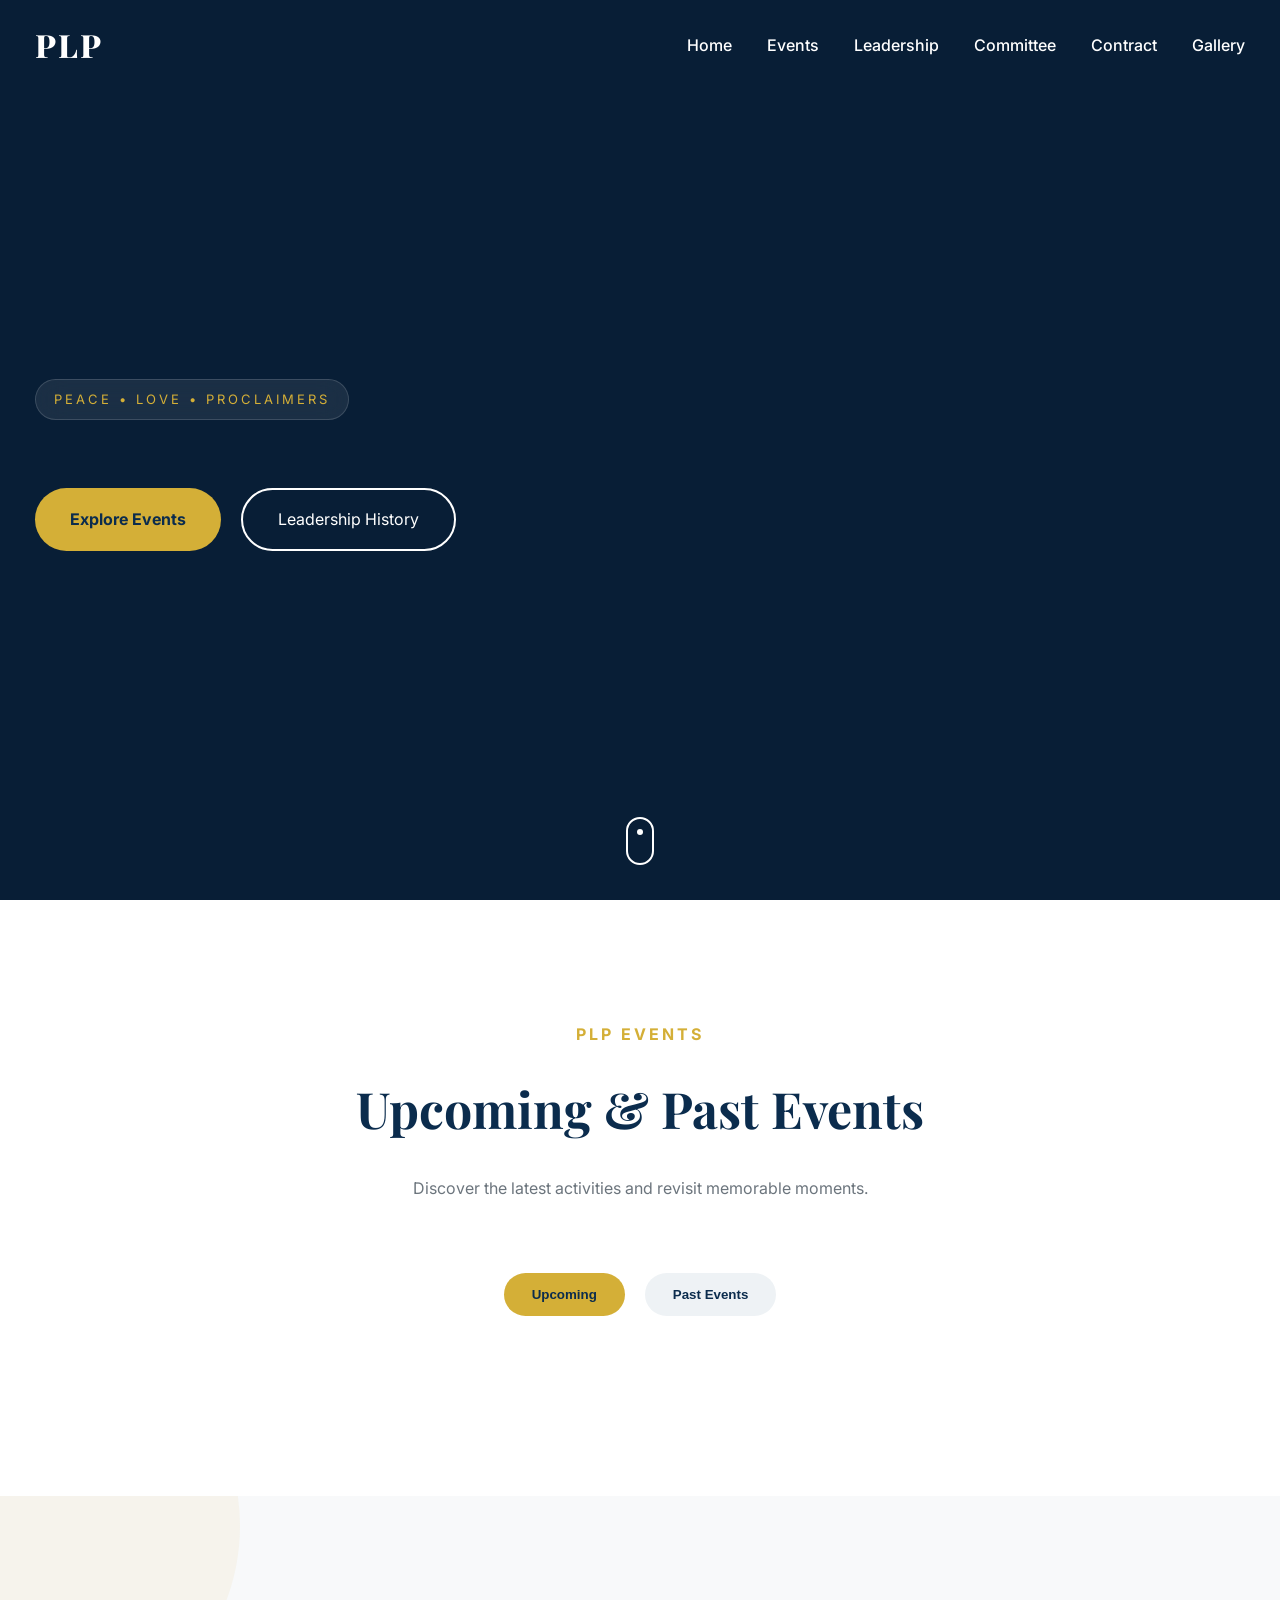
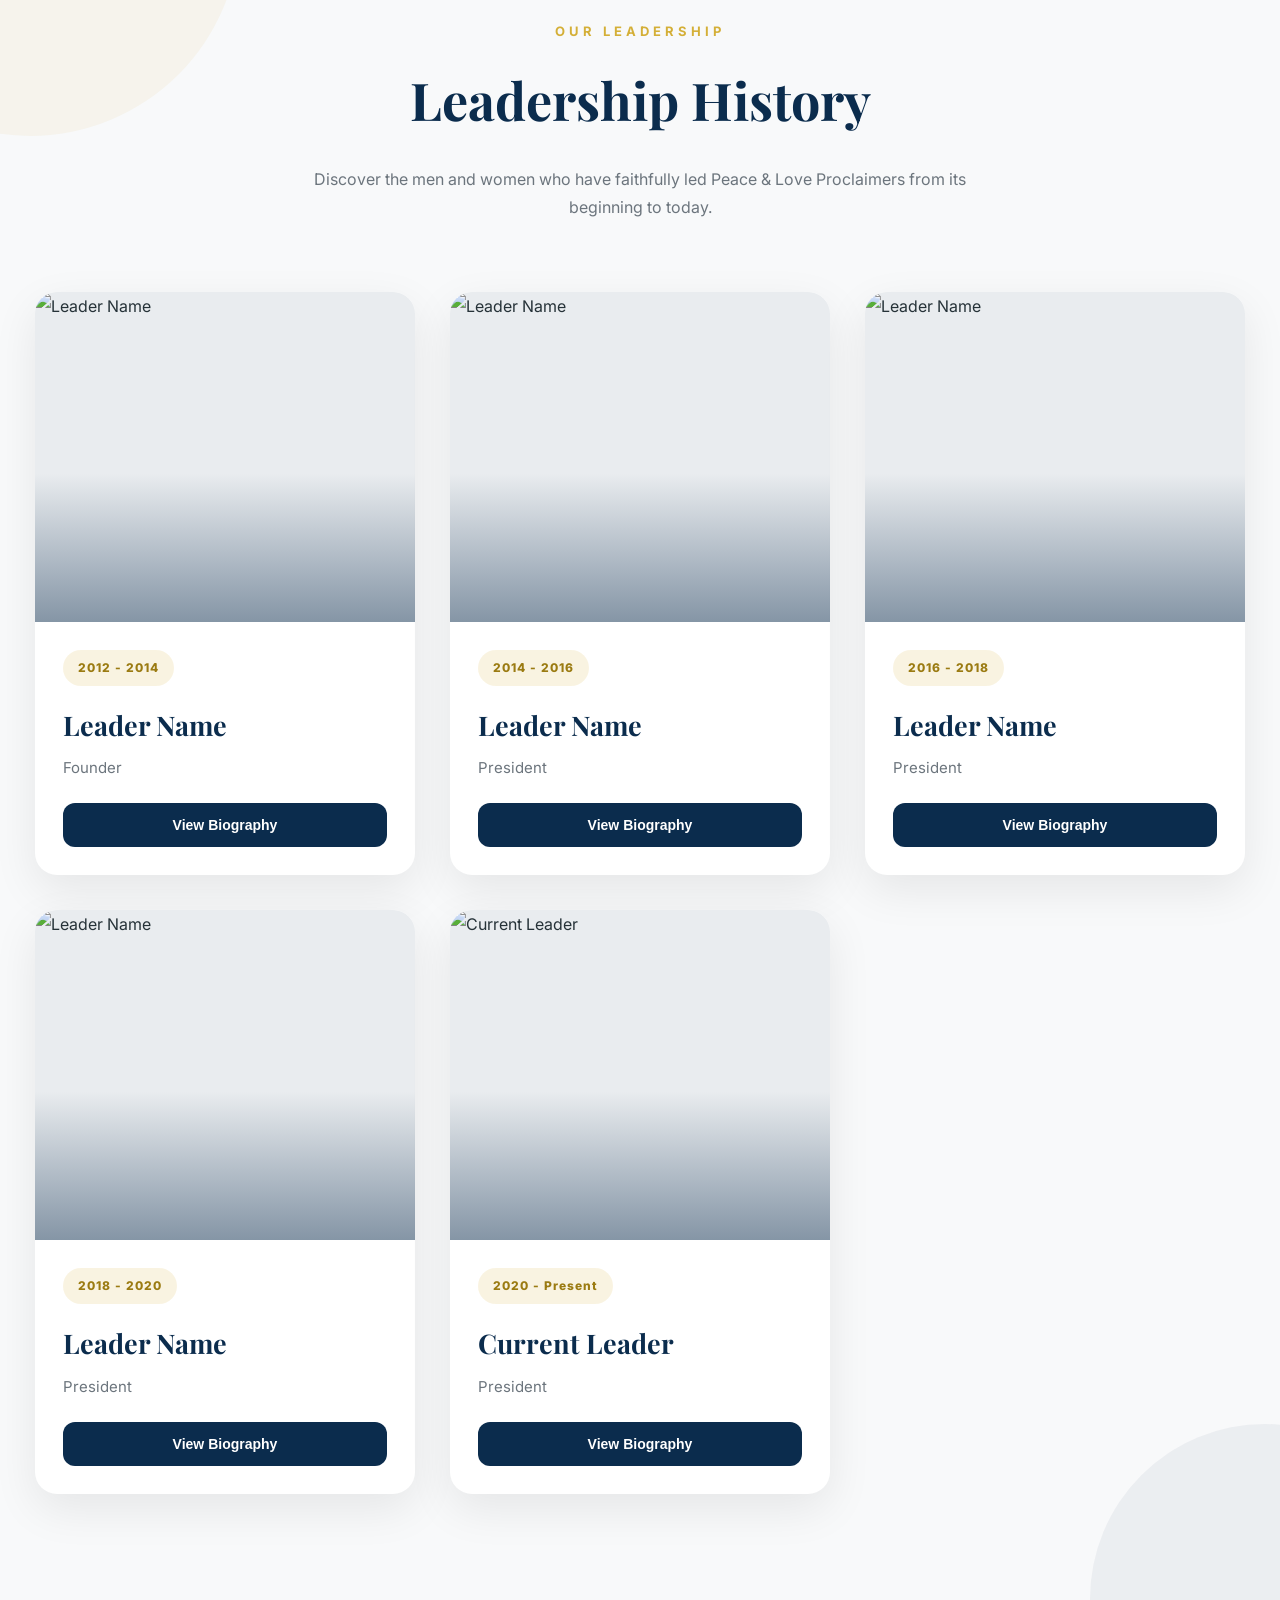
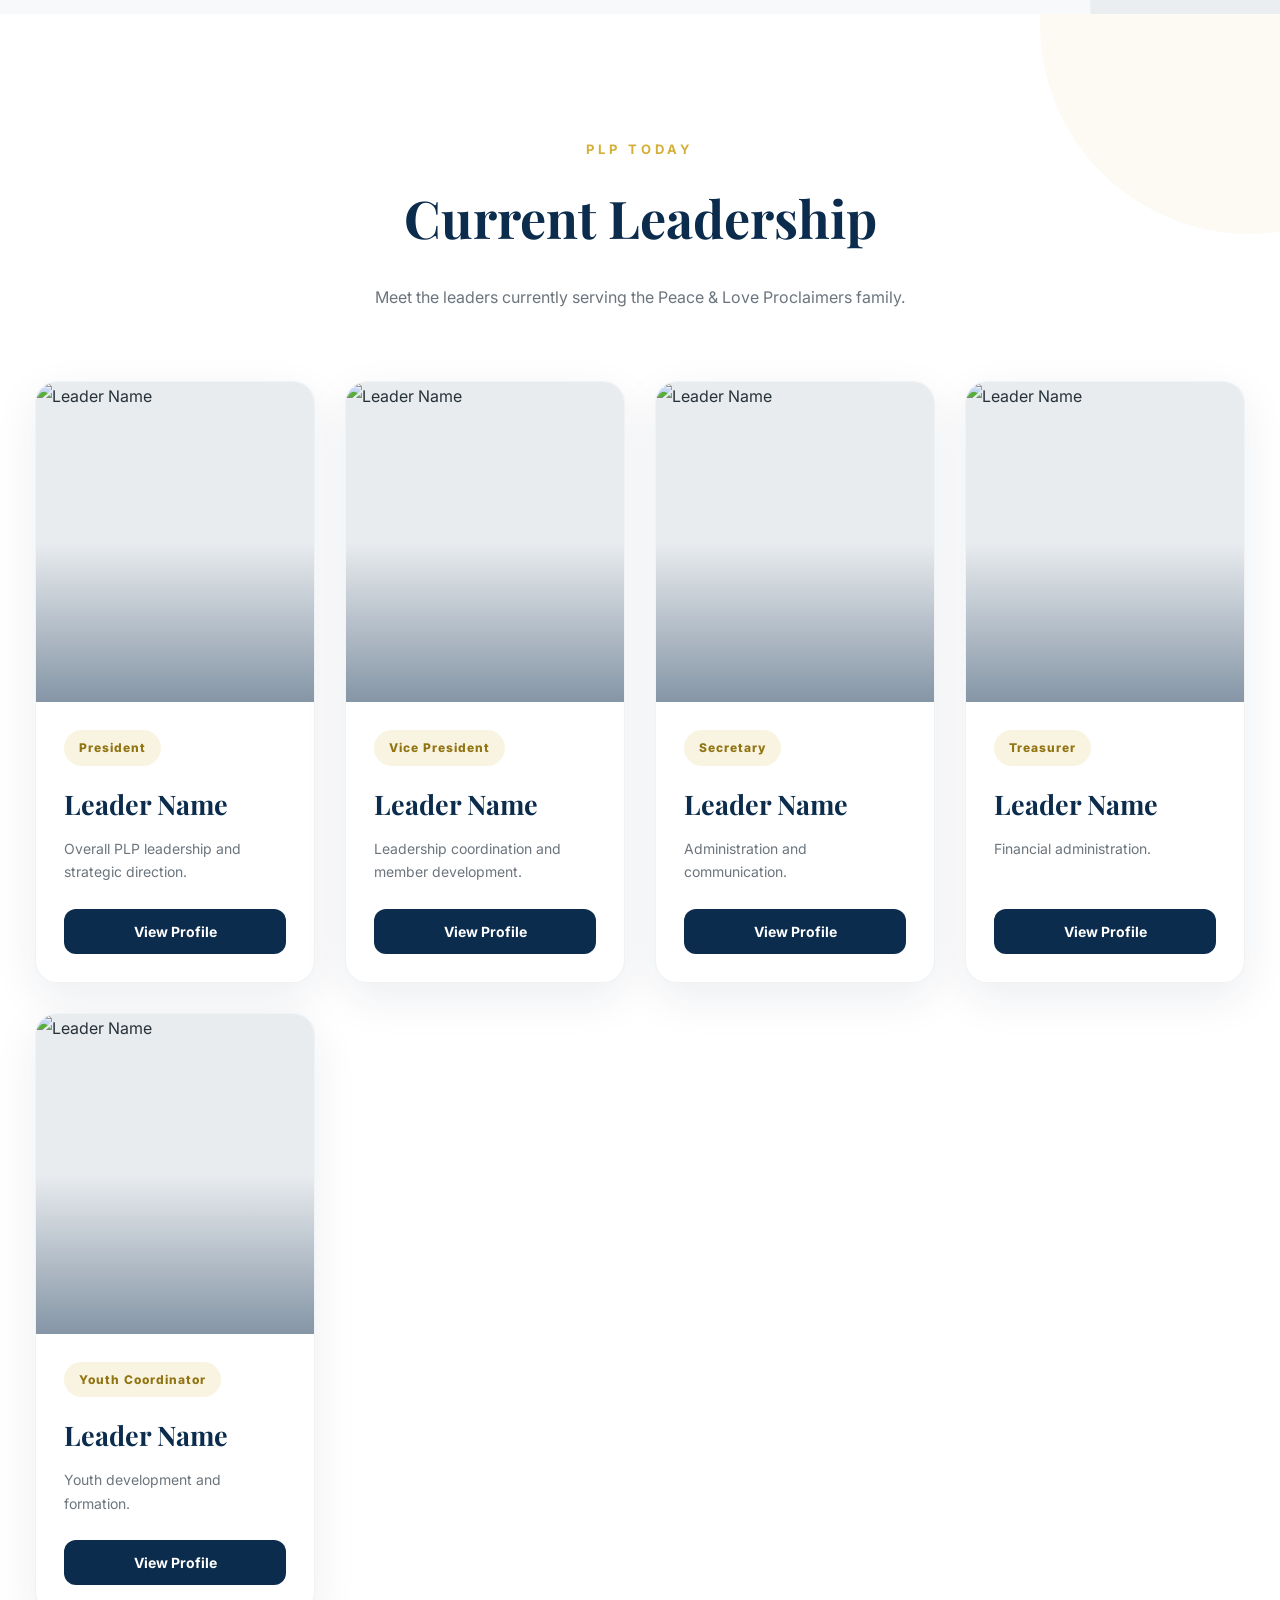
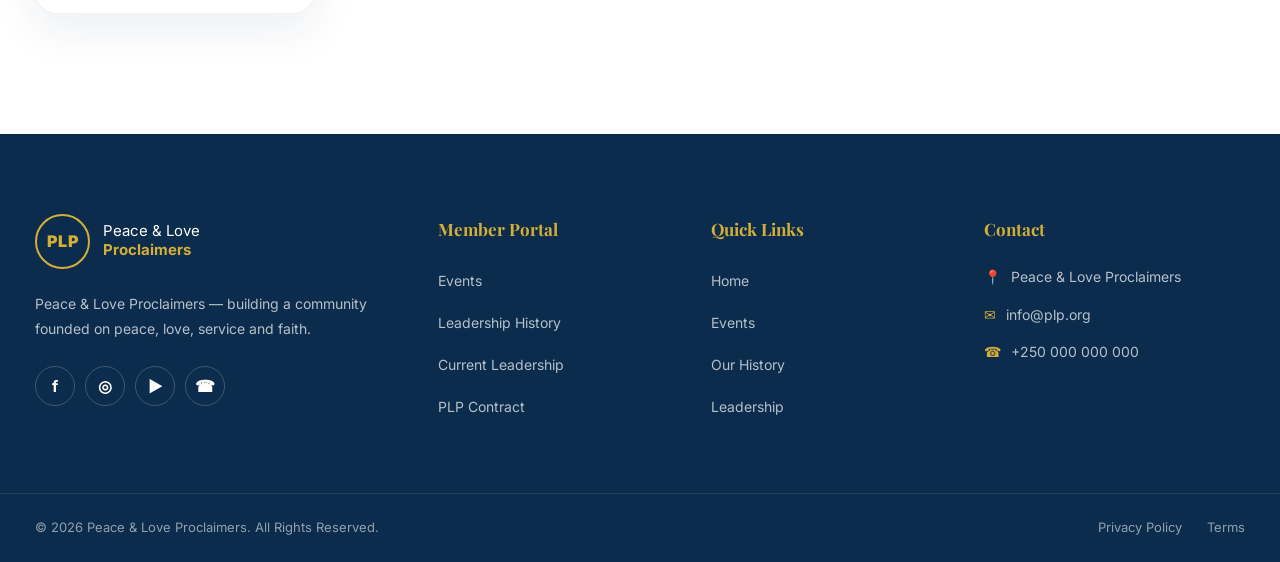
==== commit cb61ec02: "Update member.html" ====
--- a/member.html
+++ b/member.html
@@ -9,7 +9,11 @@
 
     <link rel="stylesheet" href="css/member.css">
     <link rel="stylesheet" href="css/member-responsive.css">
-
+<link rel="icon" href="favicon.jpeg">
+
+<link rel="apple-touch-icon" href="favicon.png">
+<link rel="icon" type="image/png" sizes="192x192" href="favicon.png">
+<link rel="icon" type="image/png" sizes="512x512" href="favicon.png">
     <link rel="preconnect" href="https://fonts.googleapis.com">
     <link rel="preconnect" href="https://fonts.gstatic.com" crossorigin>
 
@@ -447,11 +451,7 @@
 
 </div>
 
-<script src="js/hero-data.js"></script>
-<script src="js/events.js"></script>
-<script src="js/leaders.js"></script>
-<script src="js/current-leaders.js"></script>
-<script src="js/member.js"></script>
+
 <!-- ======================================
 EVENT DETAILS MODAL
 ======================================= -->
@@ -683,6 +683,11 @@
     </div>
 
 </footer>
+    <script src="js/hero-data.js"></script>
+<script src="js/events.js"></script>
+<script src="js/leaders.js"></script>
+<script src="js/current-leaders.js"></script>
+<script src="js/member.js"></script>
 </body>
 
 </html>
--- a/css/member.css
+++ b/css/member.css
@@ -2358,3 +2358,270 @@
             scale(1);
     }
 }
+/*=====================================================
+  PLP FOOTER
+=====================================================*/
+
+.plp-footer {
+    background: var(--primary);
+    color: #ffffff;
+}
+
+
+/*=====================================================
+  FOOTER MAIN
+=====================================================*/
+
+.footer-main {
+    padding: 80px 0 60px;
+}
+
+.footer-grid {
+    display: grid;
+
+    grid-template-columns:
+        1.6fr
+        1fr
+        1fr
+        1.2fr;
+
+    gap: 55px;
+}
+
+
+/*=====================================================
+  FOOTER BRAND
+=====================================================*/
+
+.footer-logo {
+    display: inline-flex;
+
+    align-items: center;
+
+    gap: 13px;
+
+    color: #ffffff;
+
+    text-decoration: none;
+
+    margin-bottom: 22px;
+}
+
+.footer-logo-mark {
+    width: 55px;
+    height: 55px;
+
+    display: flex;
+
+    align-items: center;
+    justify-content: center;
+
+    border: 2px solid var(--secondary);
+
+    border-radius: 50%;
+
+    color: var(--secondary);
+
+    font-size: 16px;
+
+    font-weight: 900;
+
+    letter-spacing: 1px;
+}
+
+.footer-logo-text {
+    font-size: 15px;
+
+    line-height: 1.25;
+}
+
+.footer-logo-text strong {
+    color: var(--secondary);
+}
+
+.footer-brand > p {
+    max-width: 340px;
+
+    color: rgba(255, 255, 255, 0.7);
+
+    line-height: 1.8;
+
+    font-size: 14px;
+}
+
+
+/*=====================================================
+  SOCIALS
+=====================================================*/
+
+.footer-socials {
+    display: flex;
+
+    gap: 10px;
+
+    margin-top: 25px;
+}
+
+.footer-socials a {
+    width: 40px;
+    height: 40px;
+
+    display: flex;
+
+    align-items: center;
+    justify-content: center;
+
+    border: 1px solid
+        rgba(255, 255, 255, 0.2);
+
+    border-radius: 50%;
+
+    color: #ffffff;
+
+    text-decoration: none;
+
+    font-weight: 700;
+
+    transition:
+        background 0.3s ease,
+        color 0.3s ease,
+        transform 0.3s ease;
+}
+
+.footer-socials a:hover {
+    background: var(--secondary);
+
+    color: var(--primary);
+
+    transform: translateY(-4px);
+}
+
+
+/*=====================================================
+  FOOTER COLUMNS
+=====================================================*/
+
+.footer-column h3 {
+    color: var(--secondary);
+
+    font-size: 17px;
+
+    margin-bottom: 22px;
+}
+
+.footer-column ul {
+    list-style: none;
+
+    padding: 0;
+    margin: 0;
+}
+
+.footer-column li {
+    margin-bottom: 13px;
+}
+
+.footer-column a {
+    color:
+        rgba(255, 255, 255, 0.7);
+
+    text-decoration: none;
+
+    font-size: 14px;
+
+    transition:
+        color 0.3s ease,
+        padding-left 0.3s ease;
+}
+
+.footer-column a:hover {
+    color: var(--secondary);
+
+    padding-left: 5px;
+}
+
+
+/*=====================================================
+  CONTACT
+=====================================================*/
+
+.footer-contact p {
+    display: flex;
+
+    align-items: flex-start;
+
+    gap: 10px;
+
+    color:
+        rgba(255, 255, 255, 0.7);
+
+    font-size: 14px;
+
+    line-height: 1.6;
+
+    margin-bottom: 15px;
+}
+
+.footer-contact p span {
+    color: var(--secondary);
+}
+
+.footer-contact a {
+    padding-left: 0;
+}
+
+.footer-contact a:hover {
+    padding-left: 0;
+}
+
+
+/*=====================================================
+  FOOTER BOTTOM
+=====================================================*/
+
+.footer-bottom {
+    border-top:
+        1px solid
+        rgba(255, 255, 255, 0.1);
+
+    padding: 22px 0;
+}
+
+.footer-bottom-inner {
+    display: flex;
+
+    align-items: center;
+
+    justify-content: space-between;
+
+    gap: 20px;
+}
+
+.footer-bottom p {
+    color:
+        rgba(255, 255, 255, 0.55);
+
+    font-size: 13px;
+
+    margin: 0;
+}
+
+.footer-bottom-links {
+    display: flex;
+
+    gap: 25px;
+}
+
+.footer-bottom-links a {
+    color:
+        rgba(255, 255, 255, 0.55);
+
+    text-decoration: none;
+
+    font-size: 13px;
+
+    transition: color 0.3s ease;
+}
+
+.footer-bottom-links a:hover {
+    color: var(--secondary);
+}
--- a/css/member-responsive.css
+++ b/css/member-responsive.css
@@ -1,6 +1,4 @@
-/*=====================================================
-  LEADERSHIP — MOBILE
-=====================================================*/
+
 
 @media (max-width: 768px) {
 
@@ -119,3 +117,48 @@
         font-size: 26px;
     }
 }
+/*=====================================================
+  FOOTER — RESPONSIVE
+=====================================================*/
+
+@media (max-width: 900px) {
+
+    .footer-grid {
+        grid-template-columns:
+            repeat(2, 1fr);
+
+        gap: 45px 30px;
+    }
+
+}
+
+
+@media (max-width: 600px) {
+
+    .footer-main {
+        padding: 60px 0 40px;
+    }
+
+    .footer-grid {
+        grid-template-columns: 1fr;
+
+        gap: 35px;
+    }
+
+    .footer-brand > p {
+        max-width: 100%;
+    }
+
+    .footer-bottom-inner {
+        flex-direction: column;
+
+        text-align: center;
+    }
+
+    .footer-bottom-links {
+        justify-content: center;
+
+        flex-wrap: wrap;
+    }
+
+}
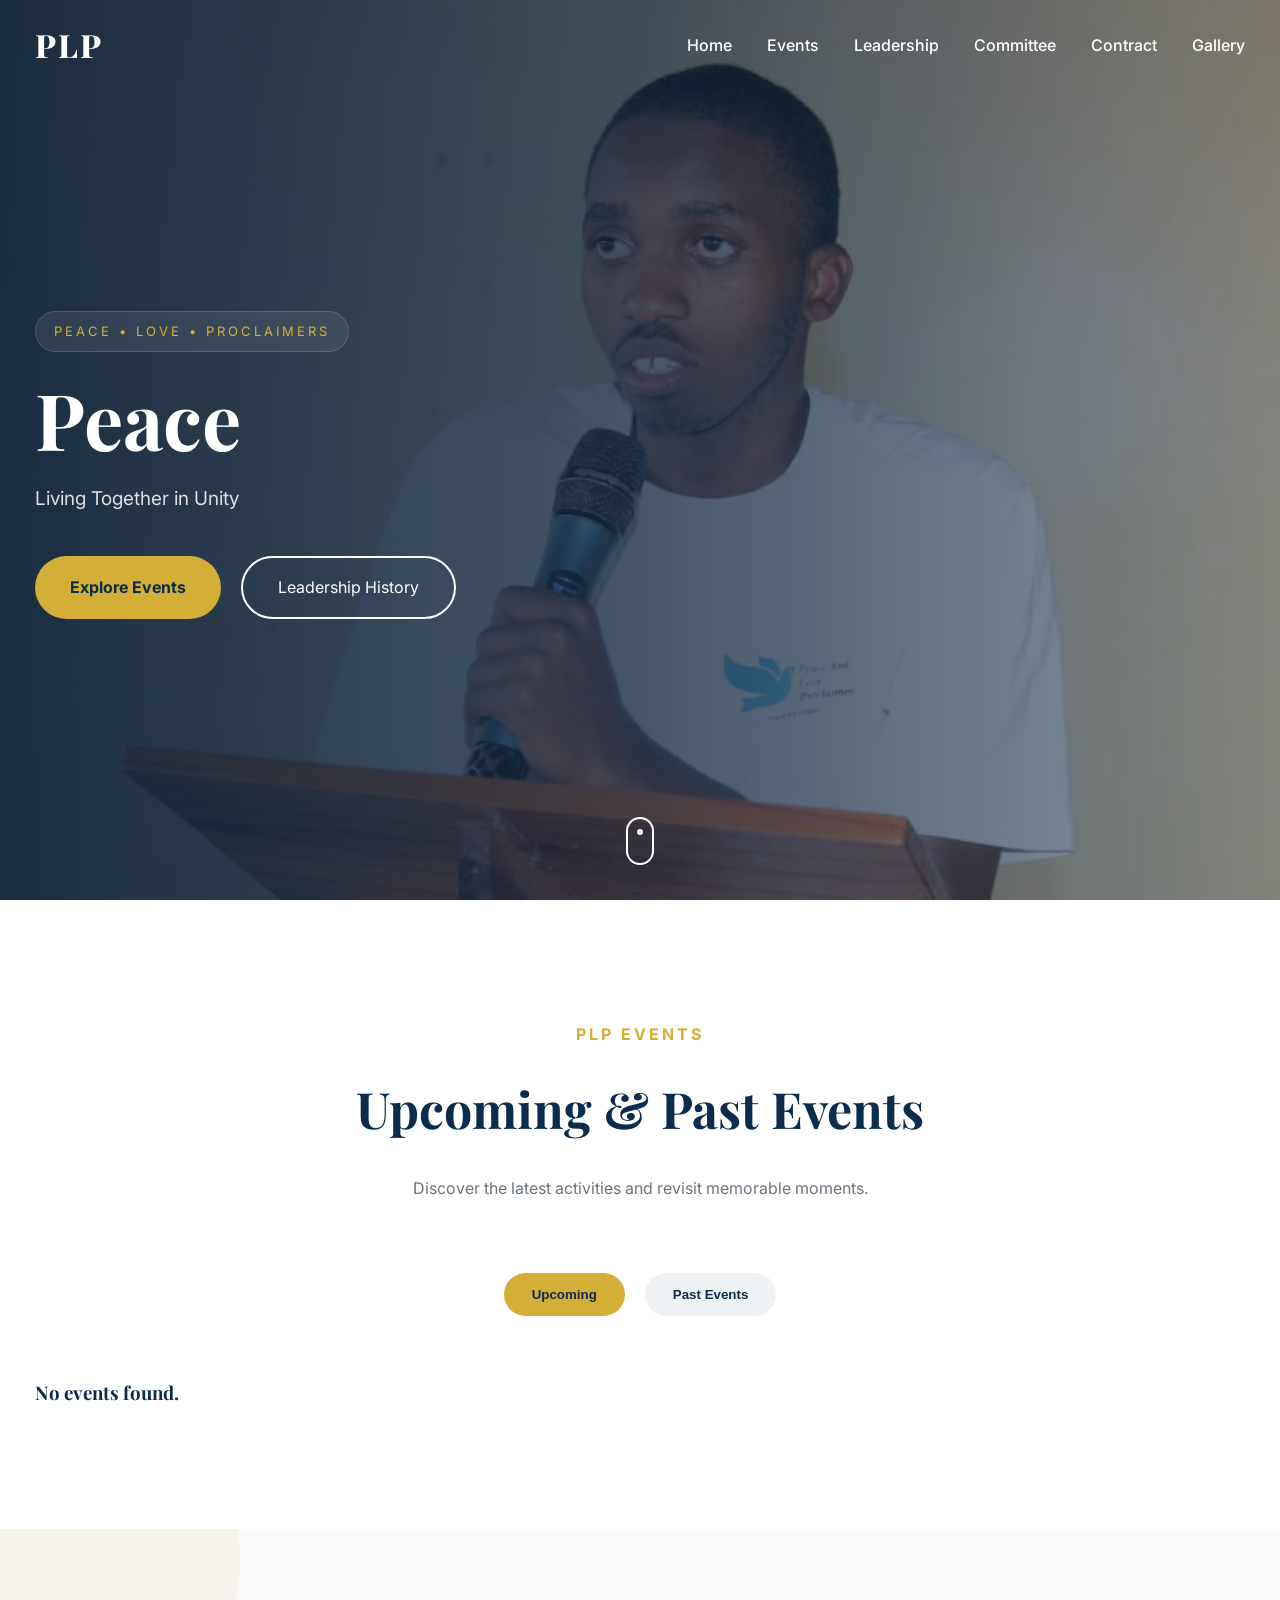
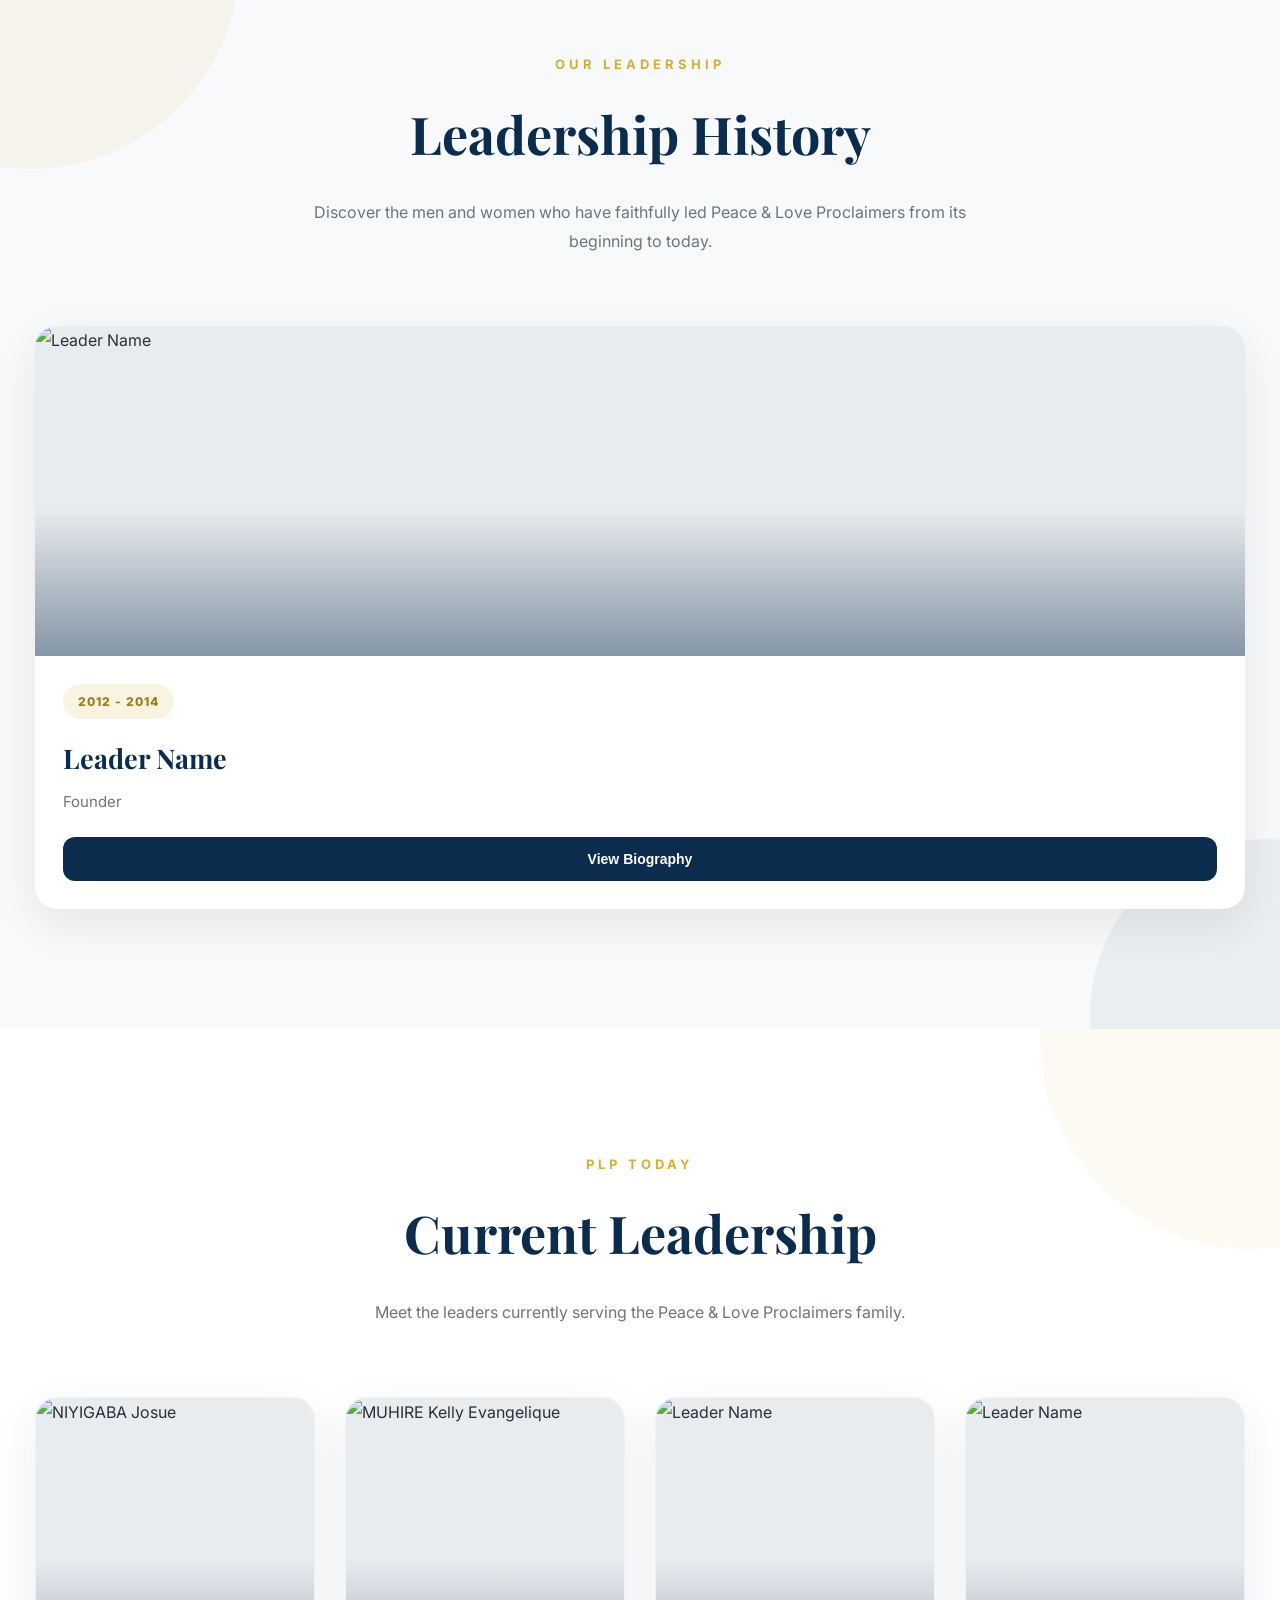
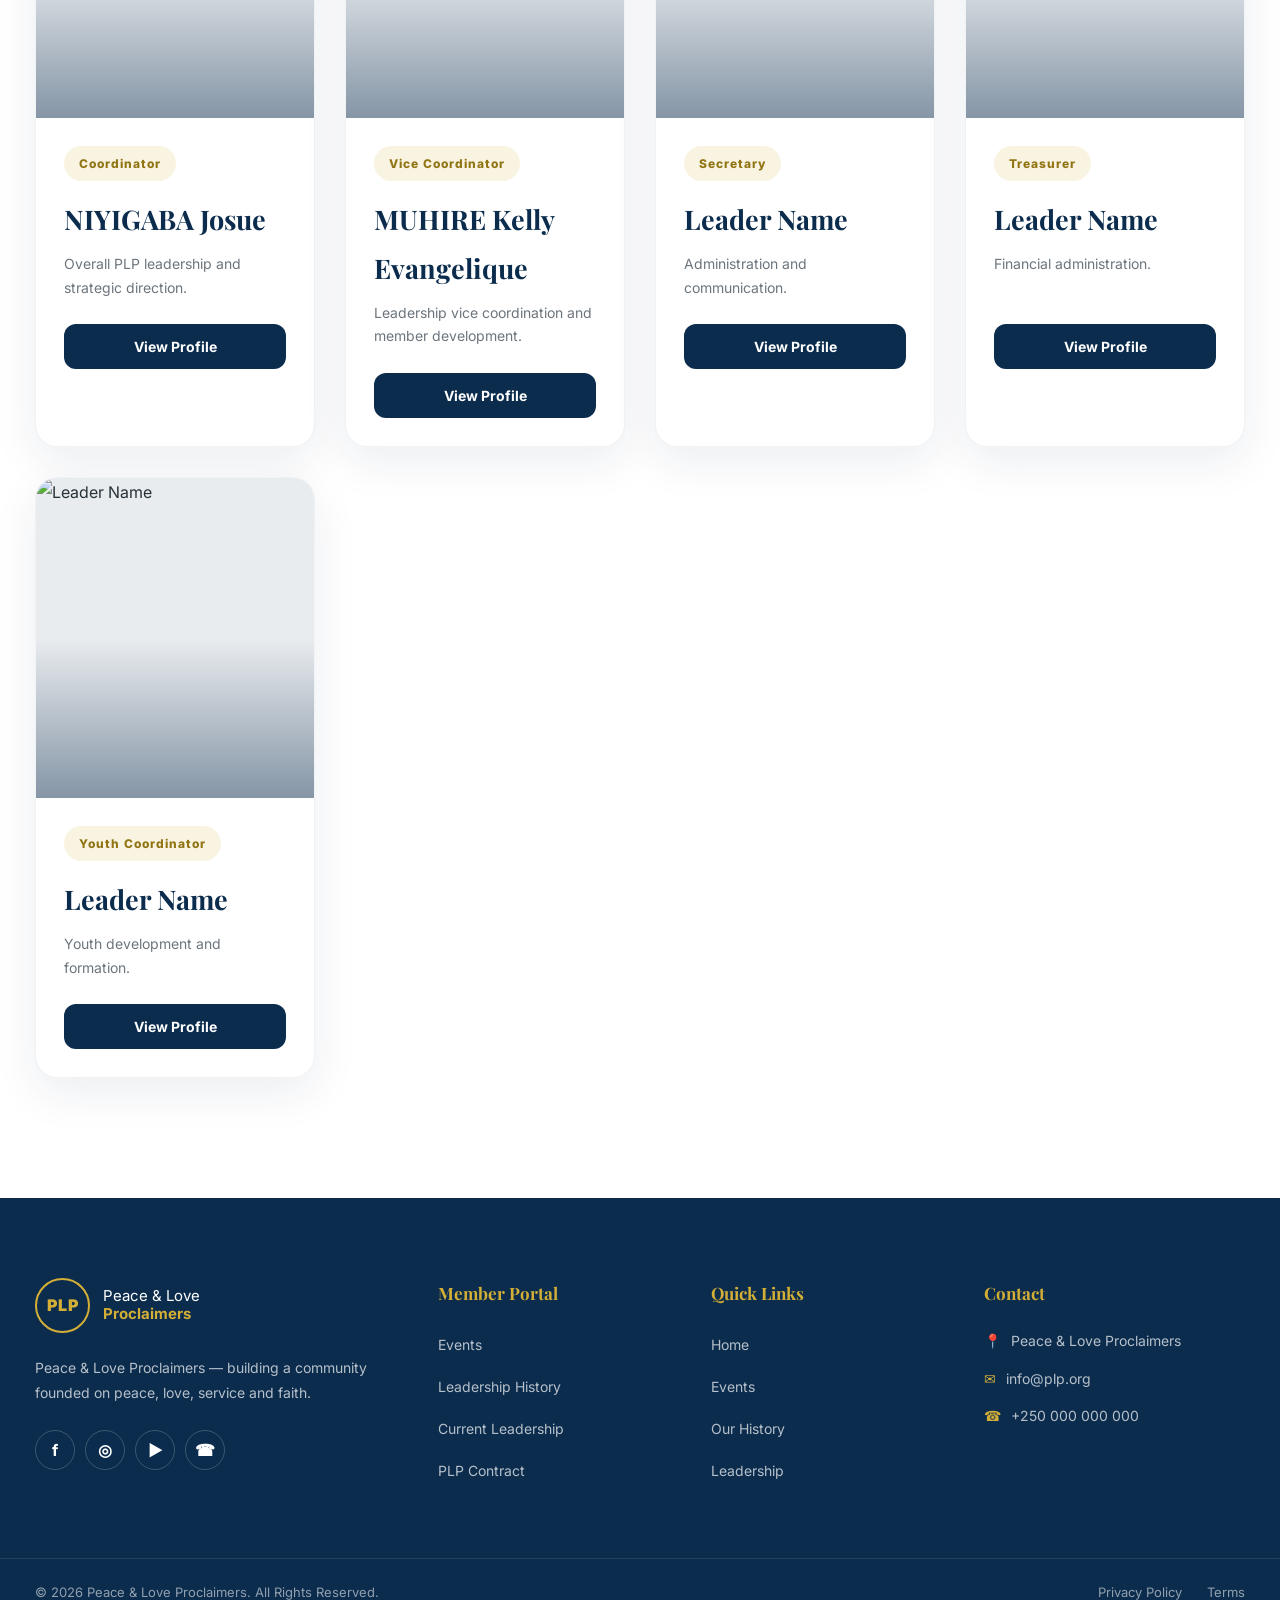
==== commit 13eb568c: "Update member.html" ====
--- a/member.html
+++ b/member.html
@@ -173,7 +173,6 @@
     </div>
 
 </section>
-
 <!-- ===========================
 LEADERSHIP HISTORY
 =========================== -->
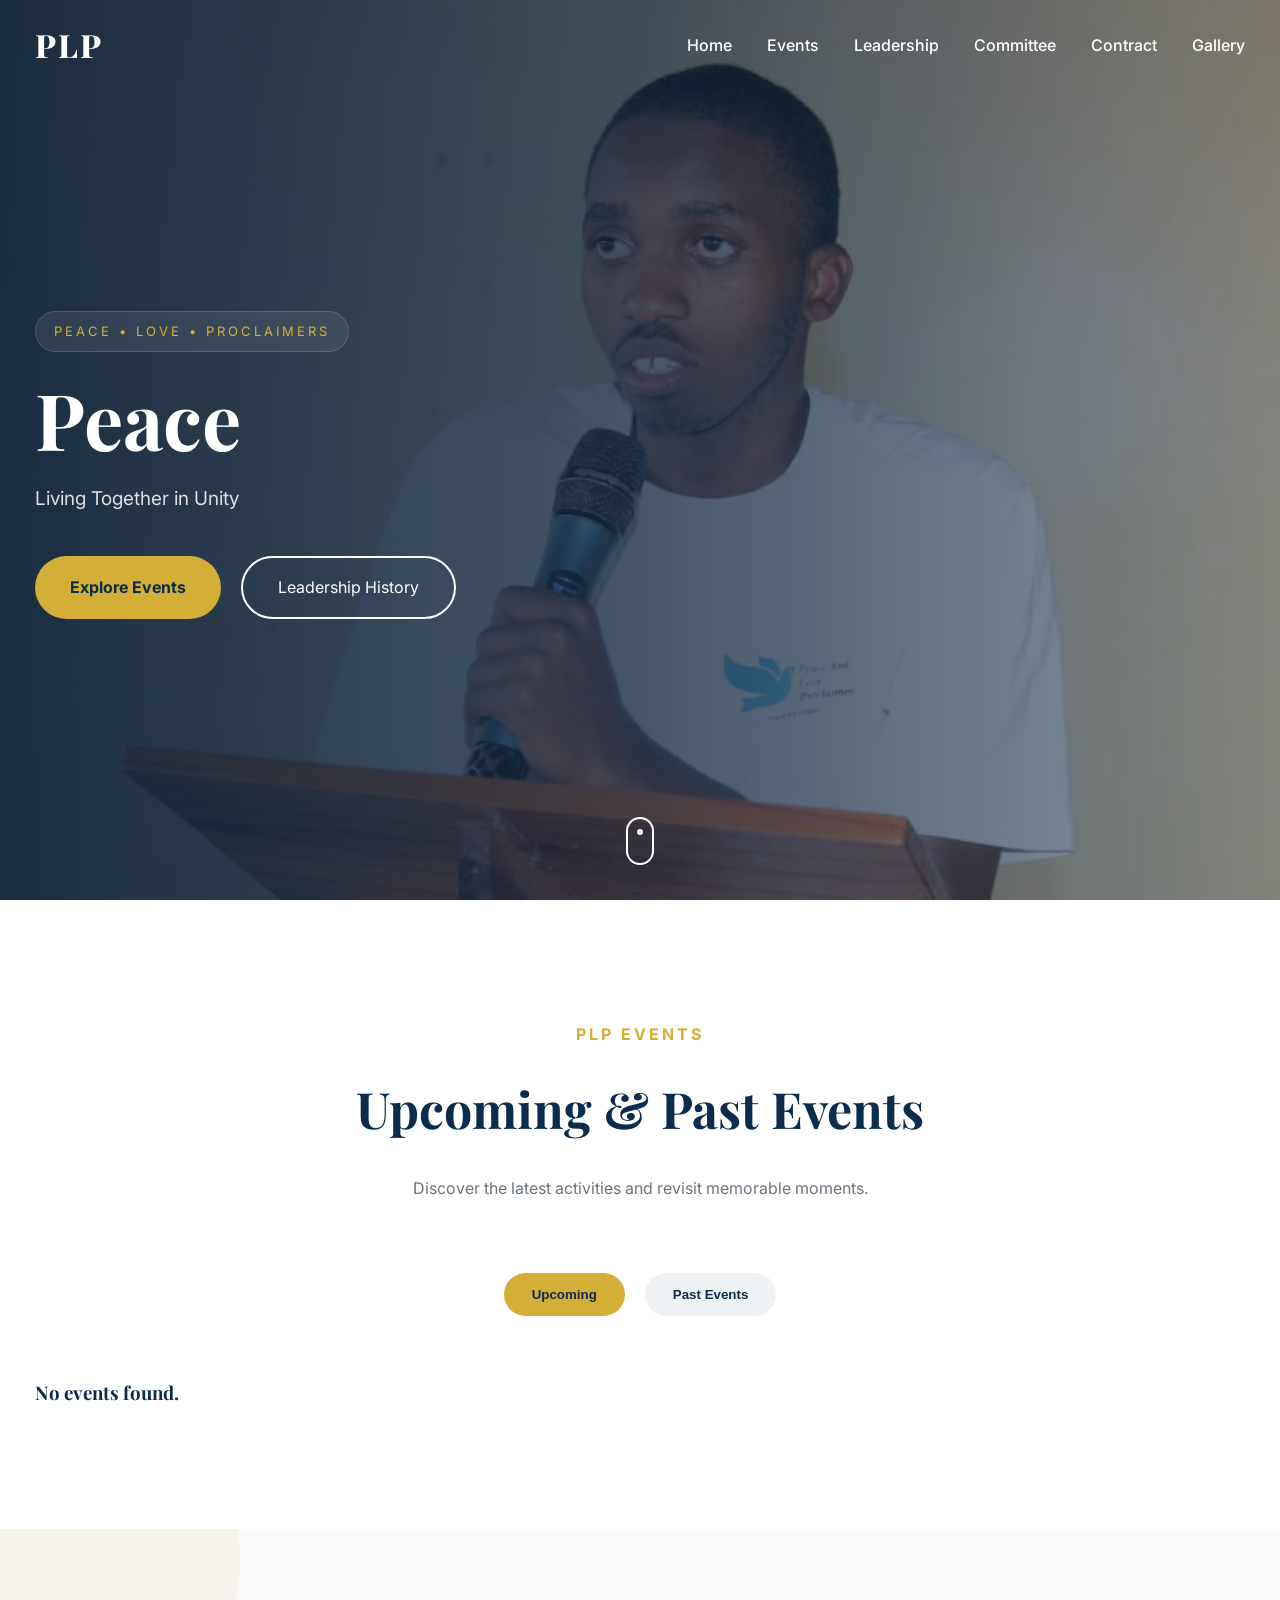
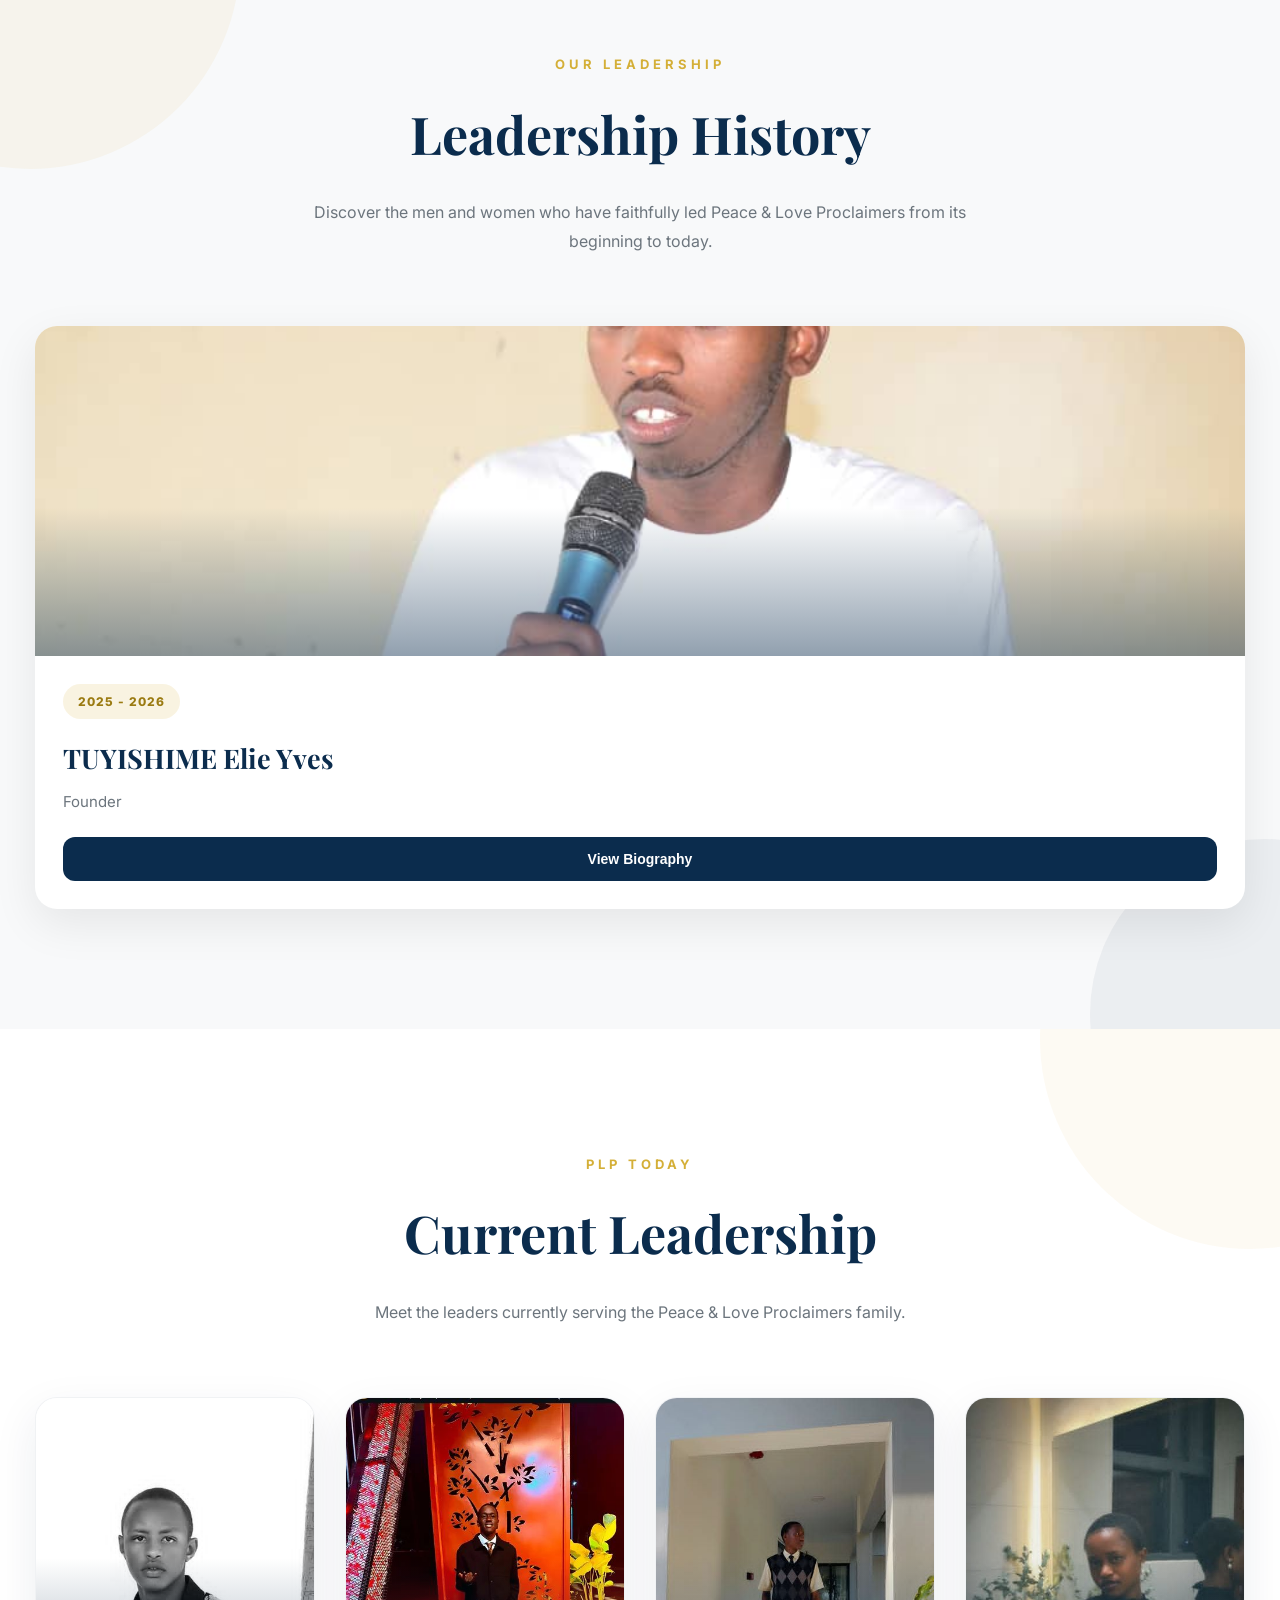
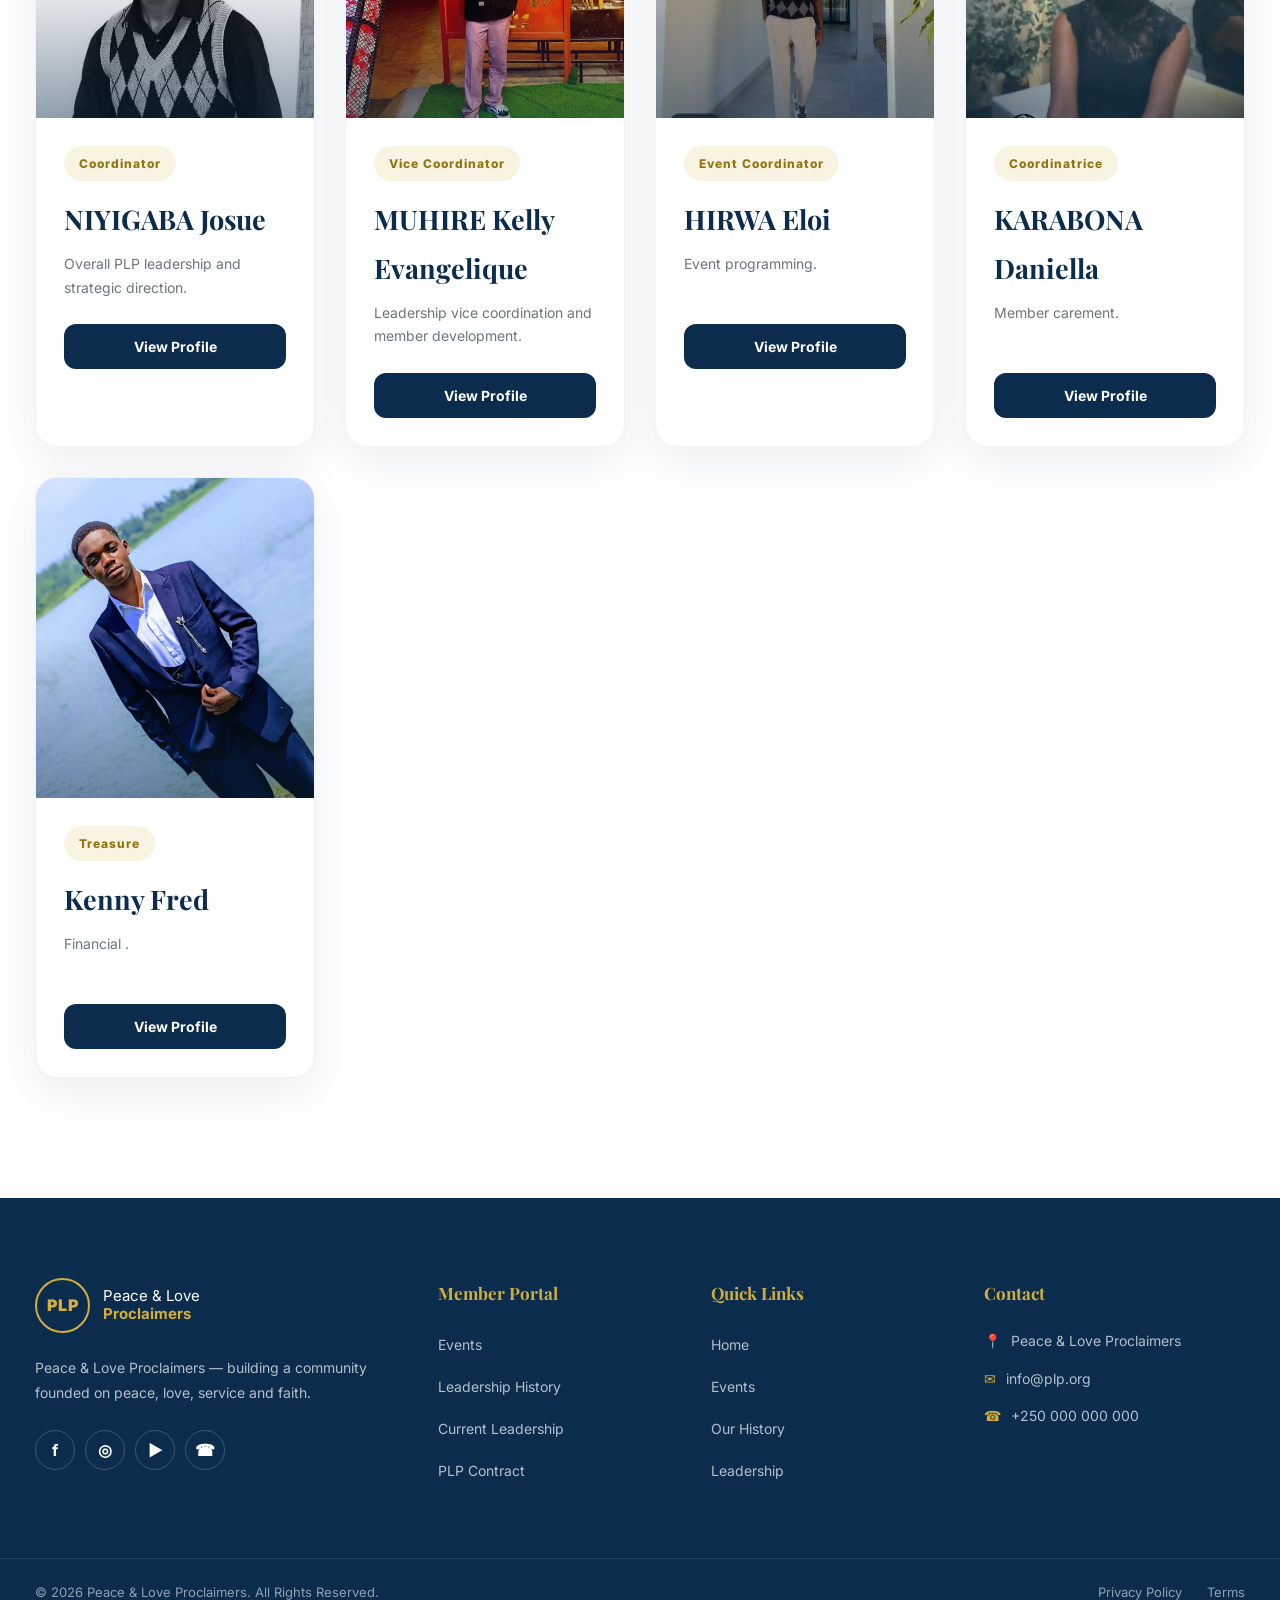
==== commit 1bfe3718: "Update member.html" ====
--- a/member.html
+++ b/member.html
@@ -38,7 +38,7 @@
 
             <ul class="nav-menu">
 
-                <li><a href="#home">Home</a></li>
+                <li><a href="index.html">Home</a></li>
 
                 <li><a href="#events">Events</a></li>
 
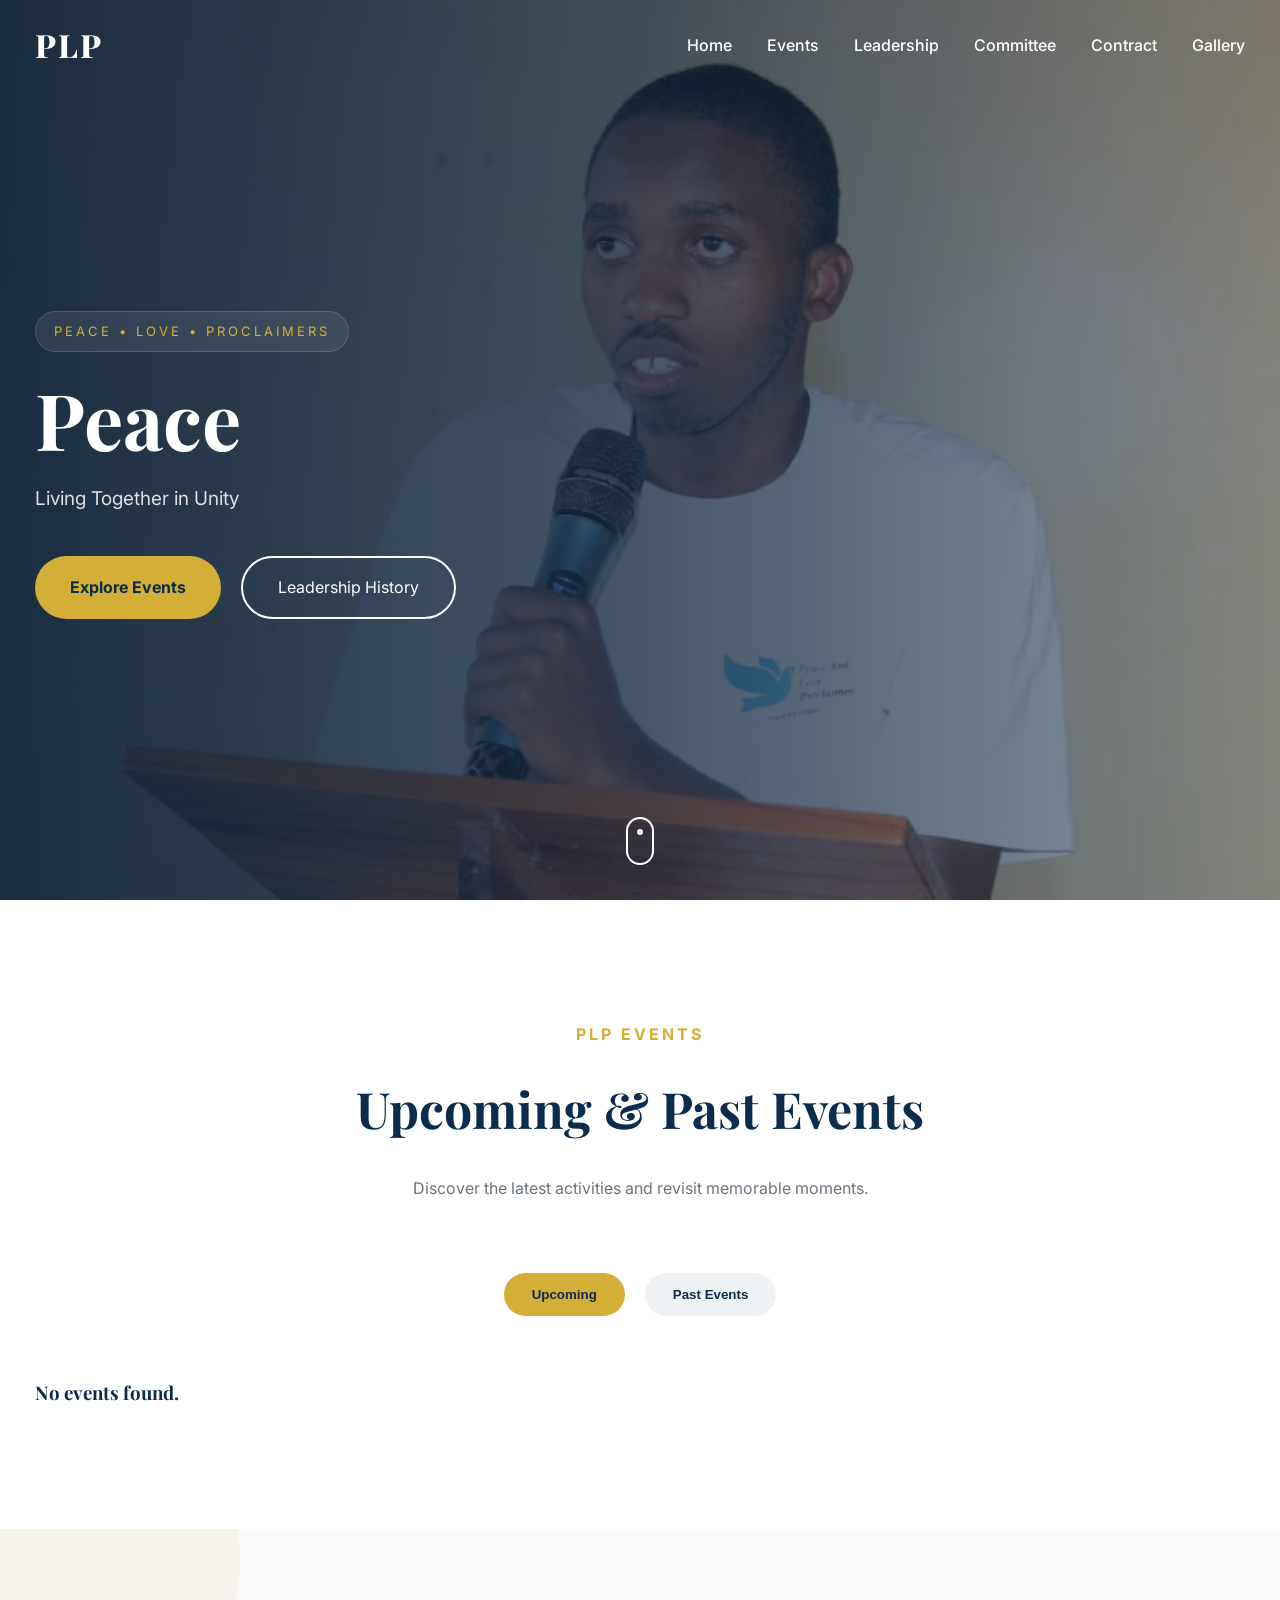
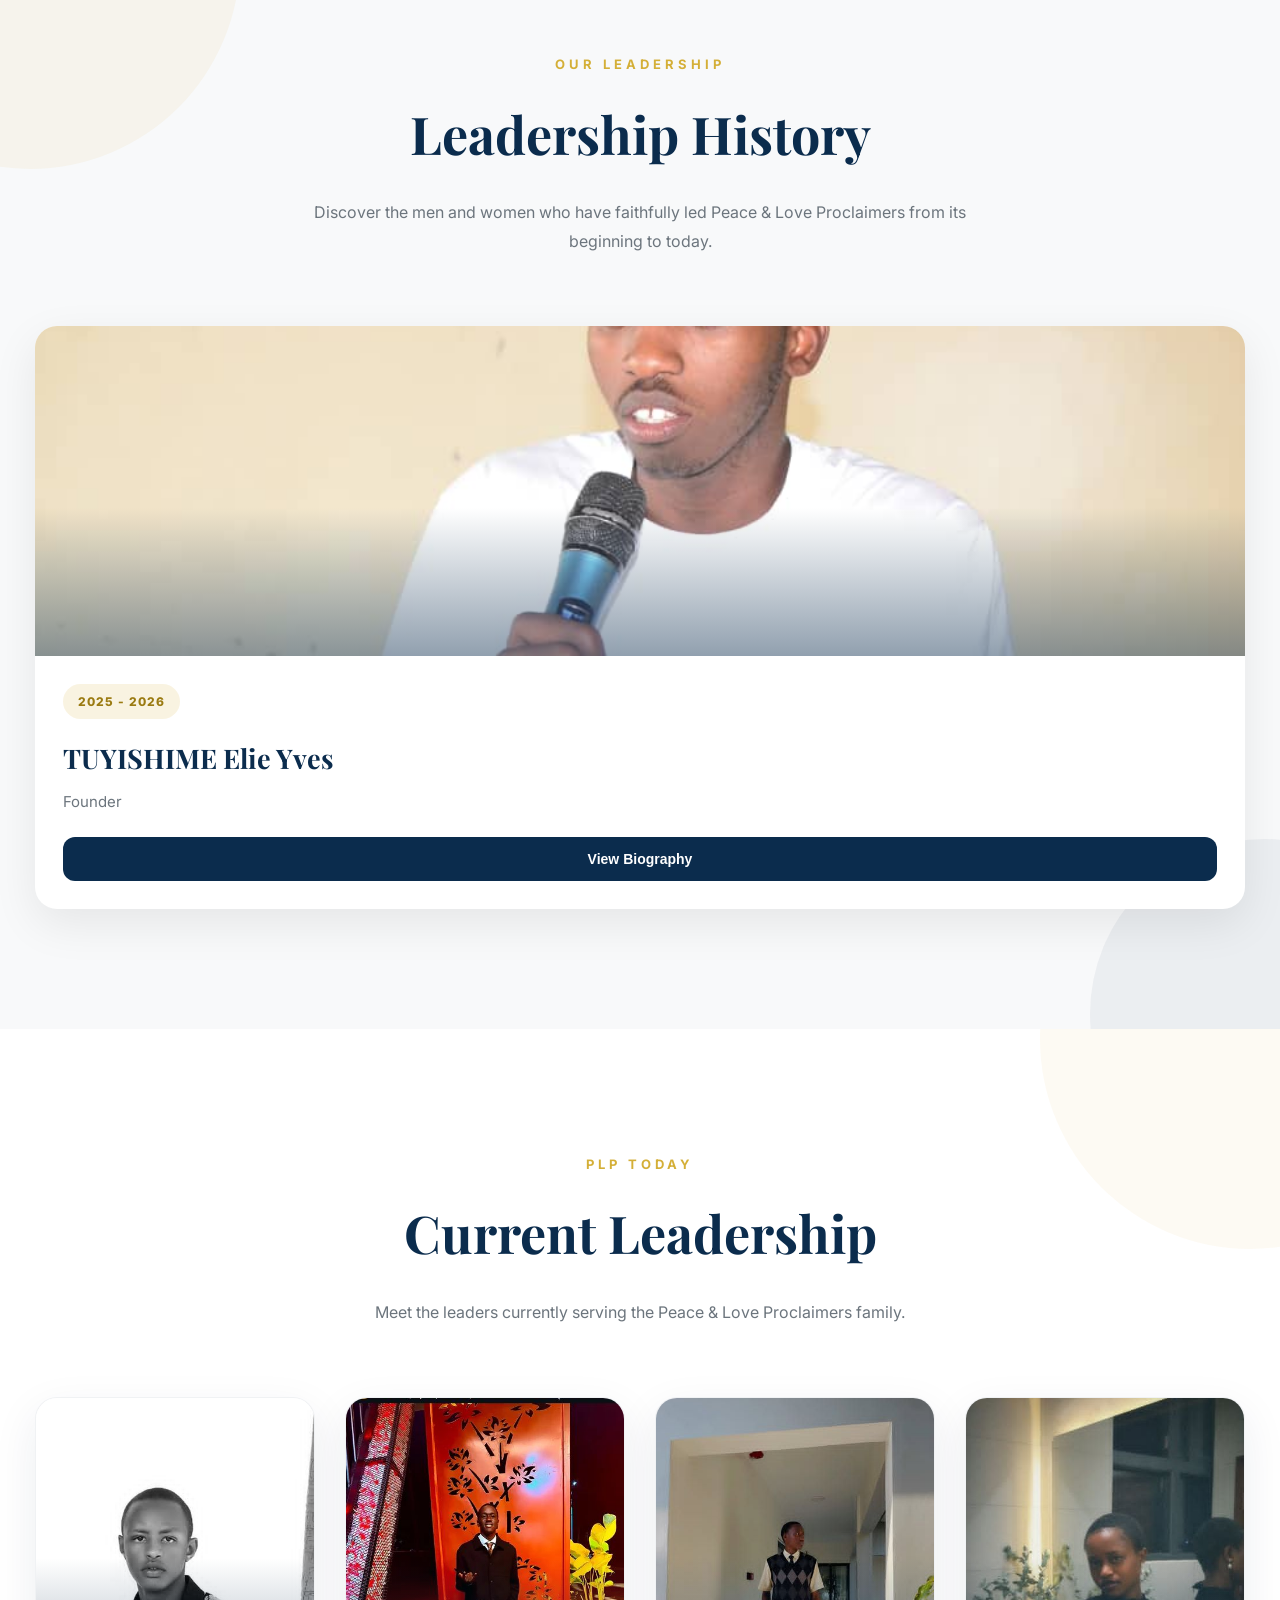
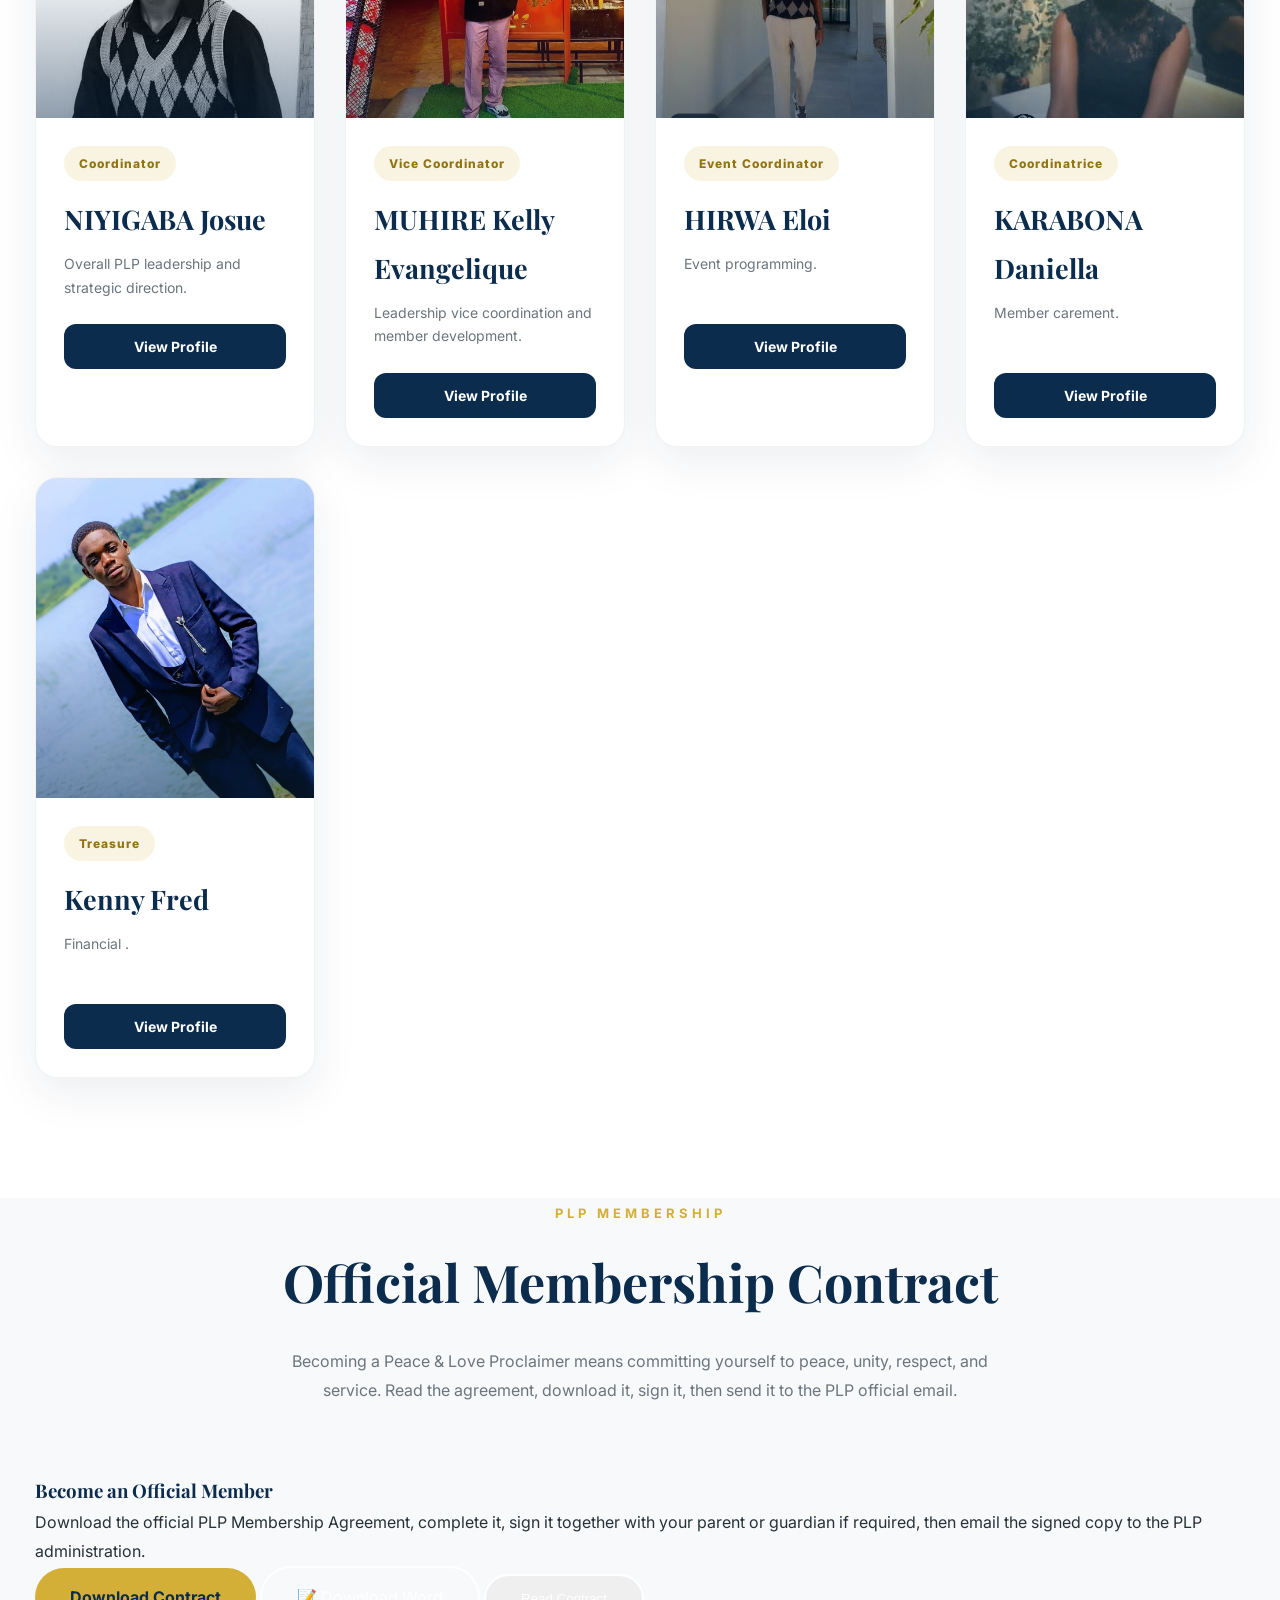
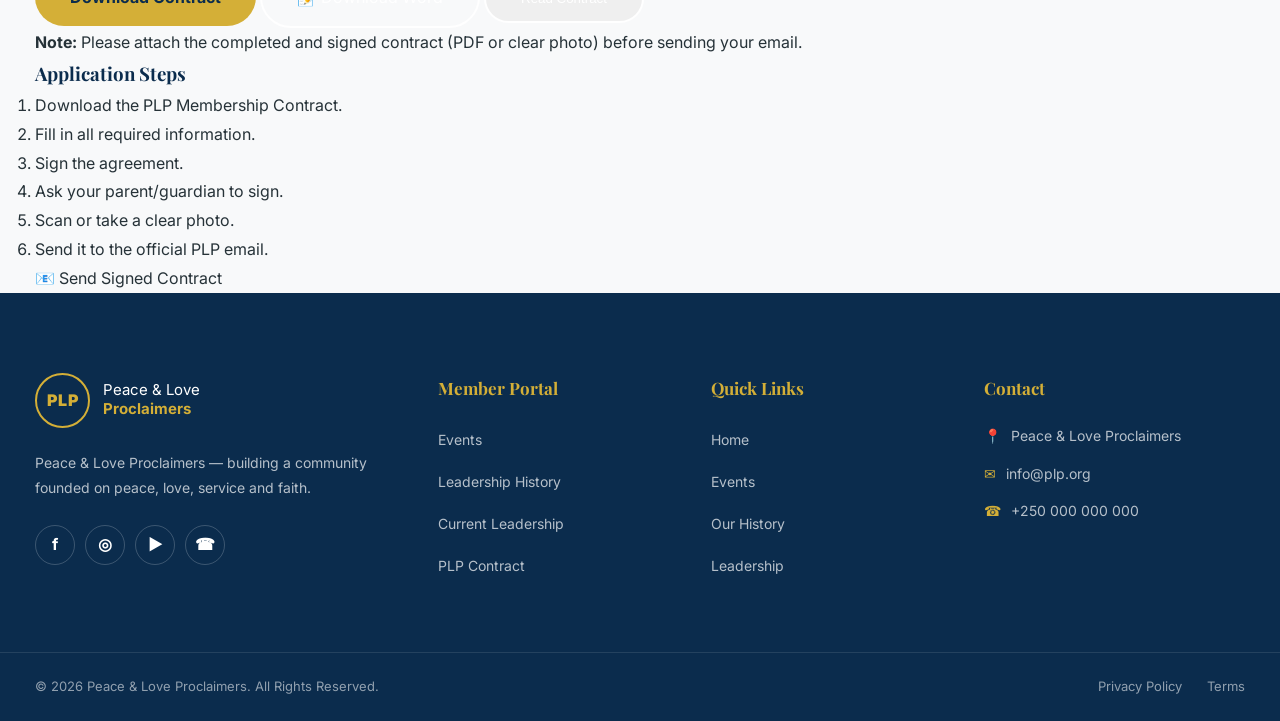
==== commit e91175a2: "Update member.html" ====
--- a/member.html
+++ b/member.html
@@ -424,7 +424,109 @@
 CONTACT LEADERSHIP
 =========================== -->
 
-<section class="contact-section" id="contact">
+<section class="contract-section" id="contract">
+
+    <div class="container">
+
+        <div class="section-title">
+
+            <span>PLP MEMBERSHIP</span>
+
+            <h2>Official Membership Contract</h2>
+
+            <p>
+                Becoming a Peace & Love Proclaimer means committing yourself
+                to peace, unity, respect, and service. Read the agreement,
+                download it, sign it, then send it to the PLP official email.
+            </p>
+
+        </div>
+
+        <div class="contract-card">
+
+            <!-- Left -->
+
+            <div class="contract-info">
+
+                <h3>Become an Official Member</h3>
+
+                <p>
+                    Download the official PLP Membership Agreement,
+                    complete it, sign it together with your parent or
+                    guardian if required, then email the signed copy
+                    to the PLP administration.
+                </p>
+
+                <div class="contract-actions">
+
+                    <a href="PLP CONTRACT.pdf"
+                       download
+                       class="btn-primary">
+
+                        Download Contract
+
+                    </a>
+                    <a href="PLP CONTRACT.docx" download class="btn-outline">
+        📝 Download Word
+    </a>
+
+                    <button
+                        id="openContract"
+                        class="btn-outline">
+
+                        Read Contract
+
+                    </button>
+                    <p class="contract-note">
+
+<strong>Note:</strong>
+
+Please attach the completed and signed contract
+(PDF or clear photo) before sending your email.
+
+</p>
+
+                </div>
+
+            </div>
+
+            <!-- Right -->
+
+            <div class="contract-steps">
+
+                <h3>Application Steps</h3>
+
+                <ol>
+
+                    <li>Download the PLP Membership Contract.</li>
+
+                    <li>Fill in all required information.</li>
+
+                    <li>Sign the agreement.</li>
+
+                    <li>Ask your parent/guardian to sign.</li>
+
+                    <li>Scan or take a clear photo.</li>
+
+                    <li>Send it to the official PLP email.</li>
+
+                </ol>
+
+                <a
+
+href="mailto:plpurugwiro5@gmail.com?subject=PLP Membership Contract&body=Hello PLP Team,%0D%0A%0D%0AI have attached my completed PLP Membership Contract for review.%0D%0A%0AName:%0D%0ASchool:%0D%0APhone:%0D%0A%0D%0AThank you."
+
+class="submit-contract-btn">
+
+📧 Send Signed Contract
+
+</a>
+
+            </div>
+
+        </div>
+
+    </div>
 
 </section>
 
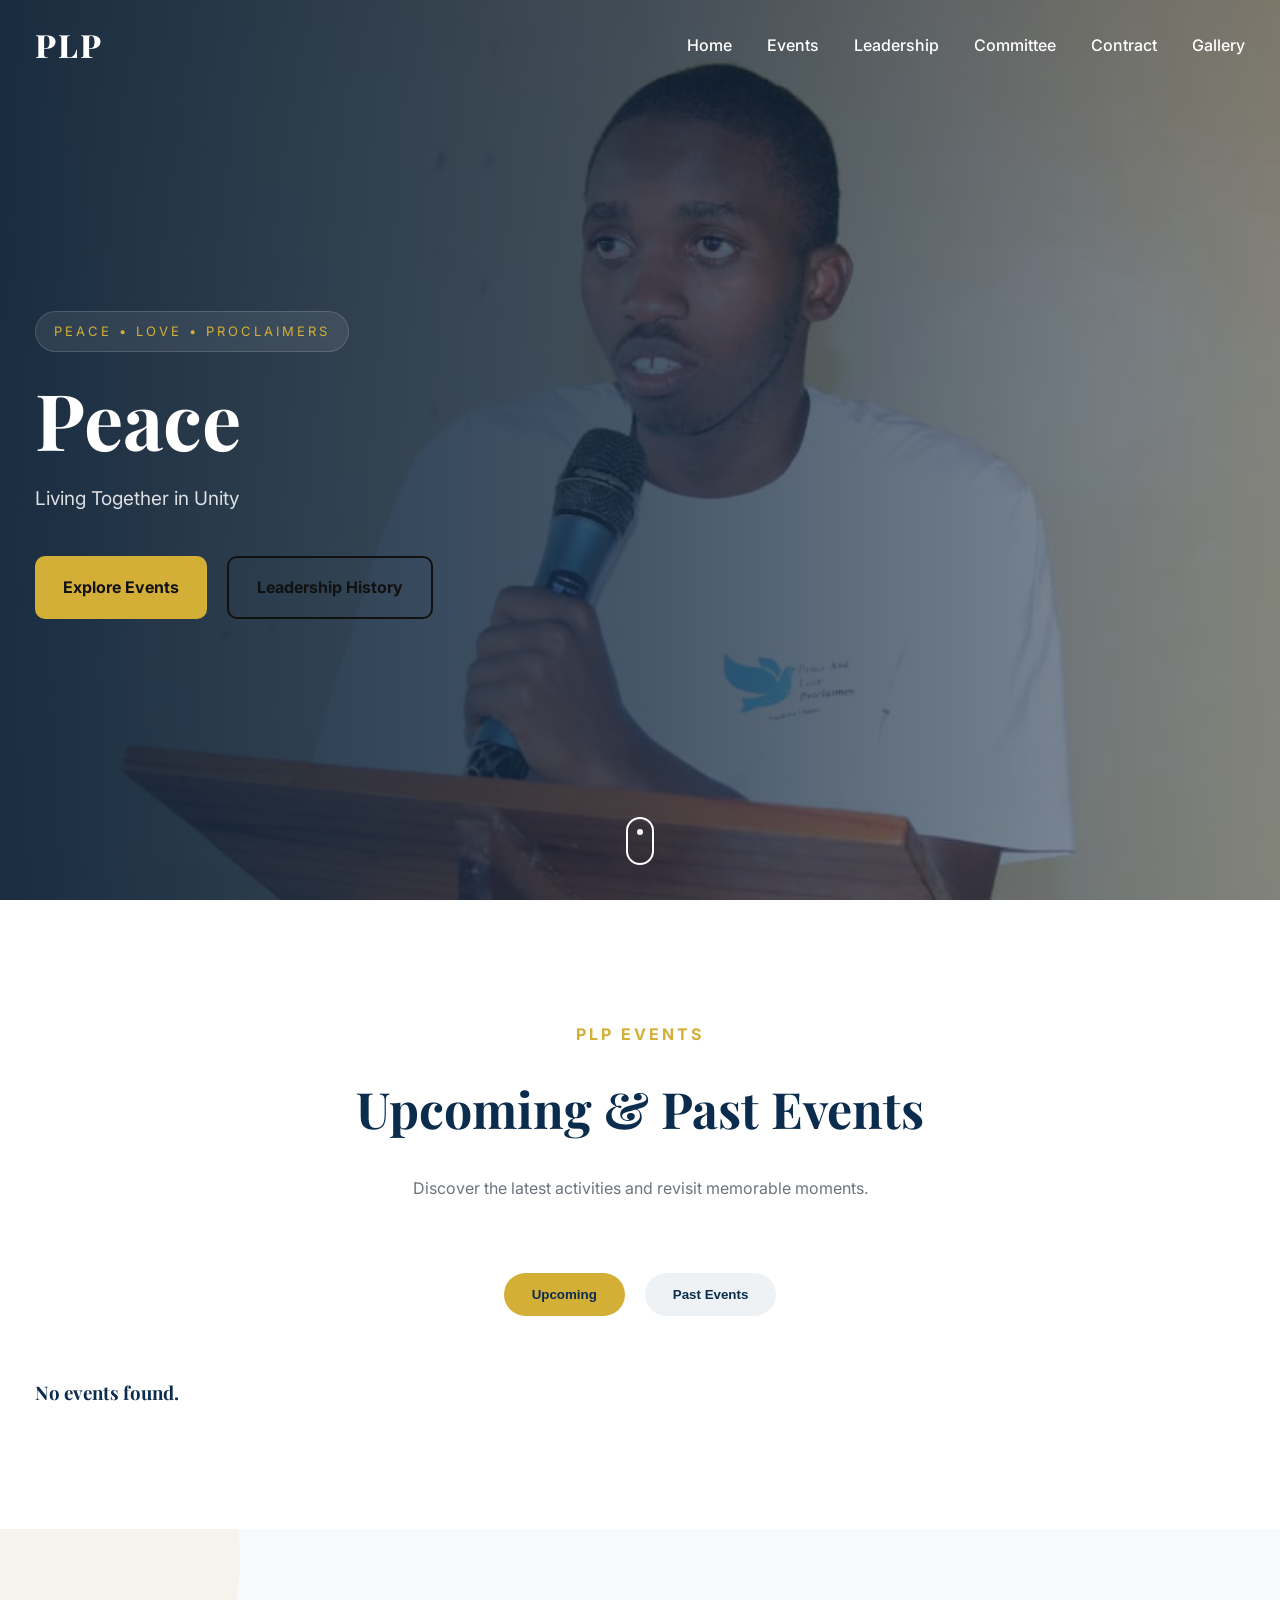
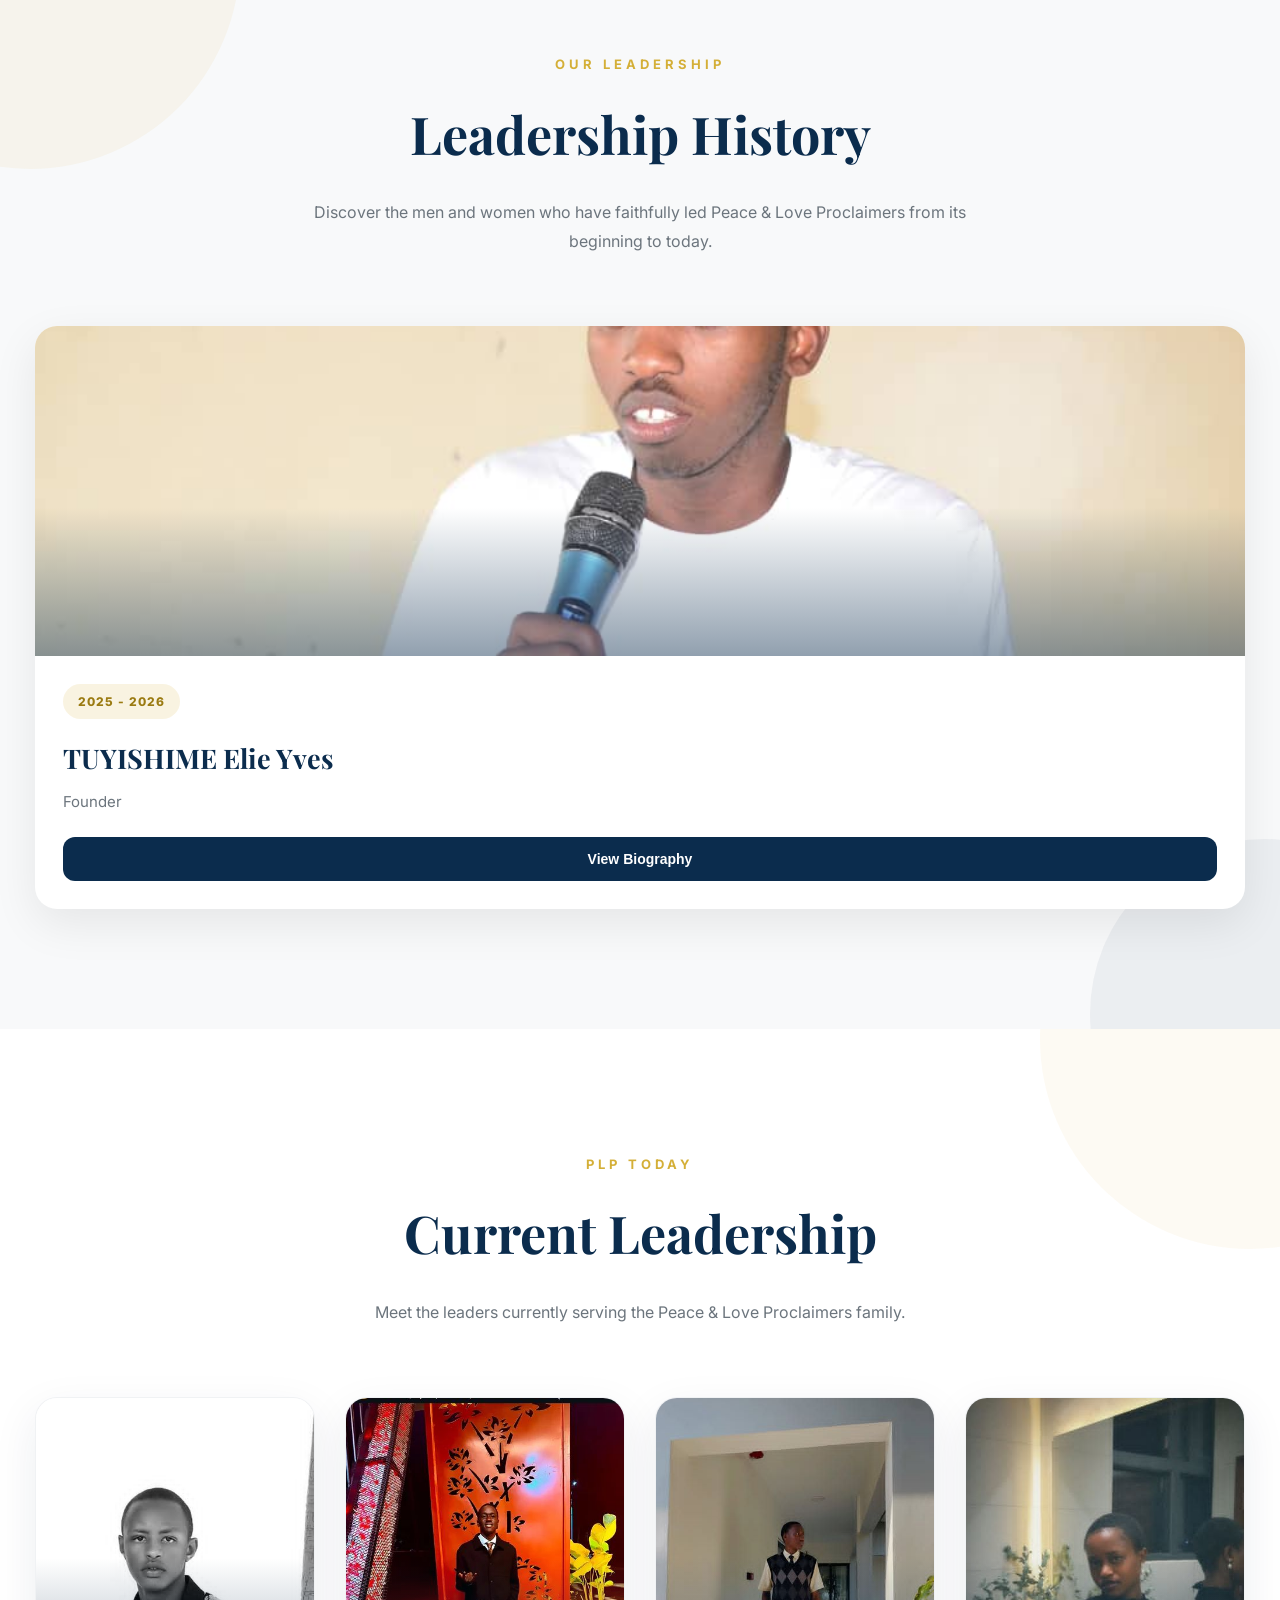
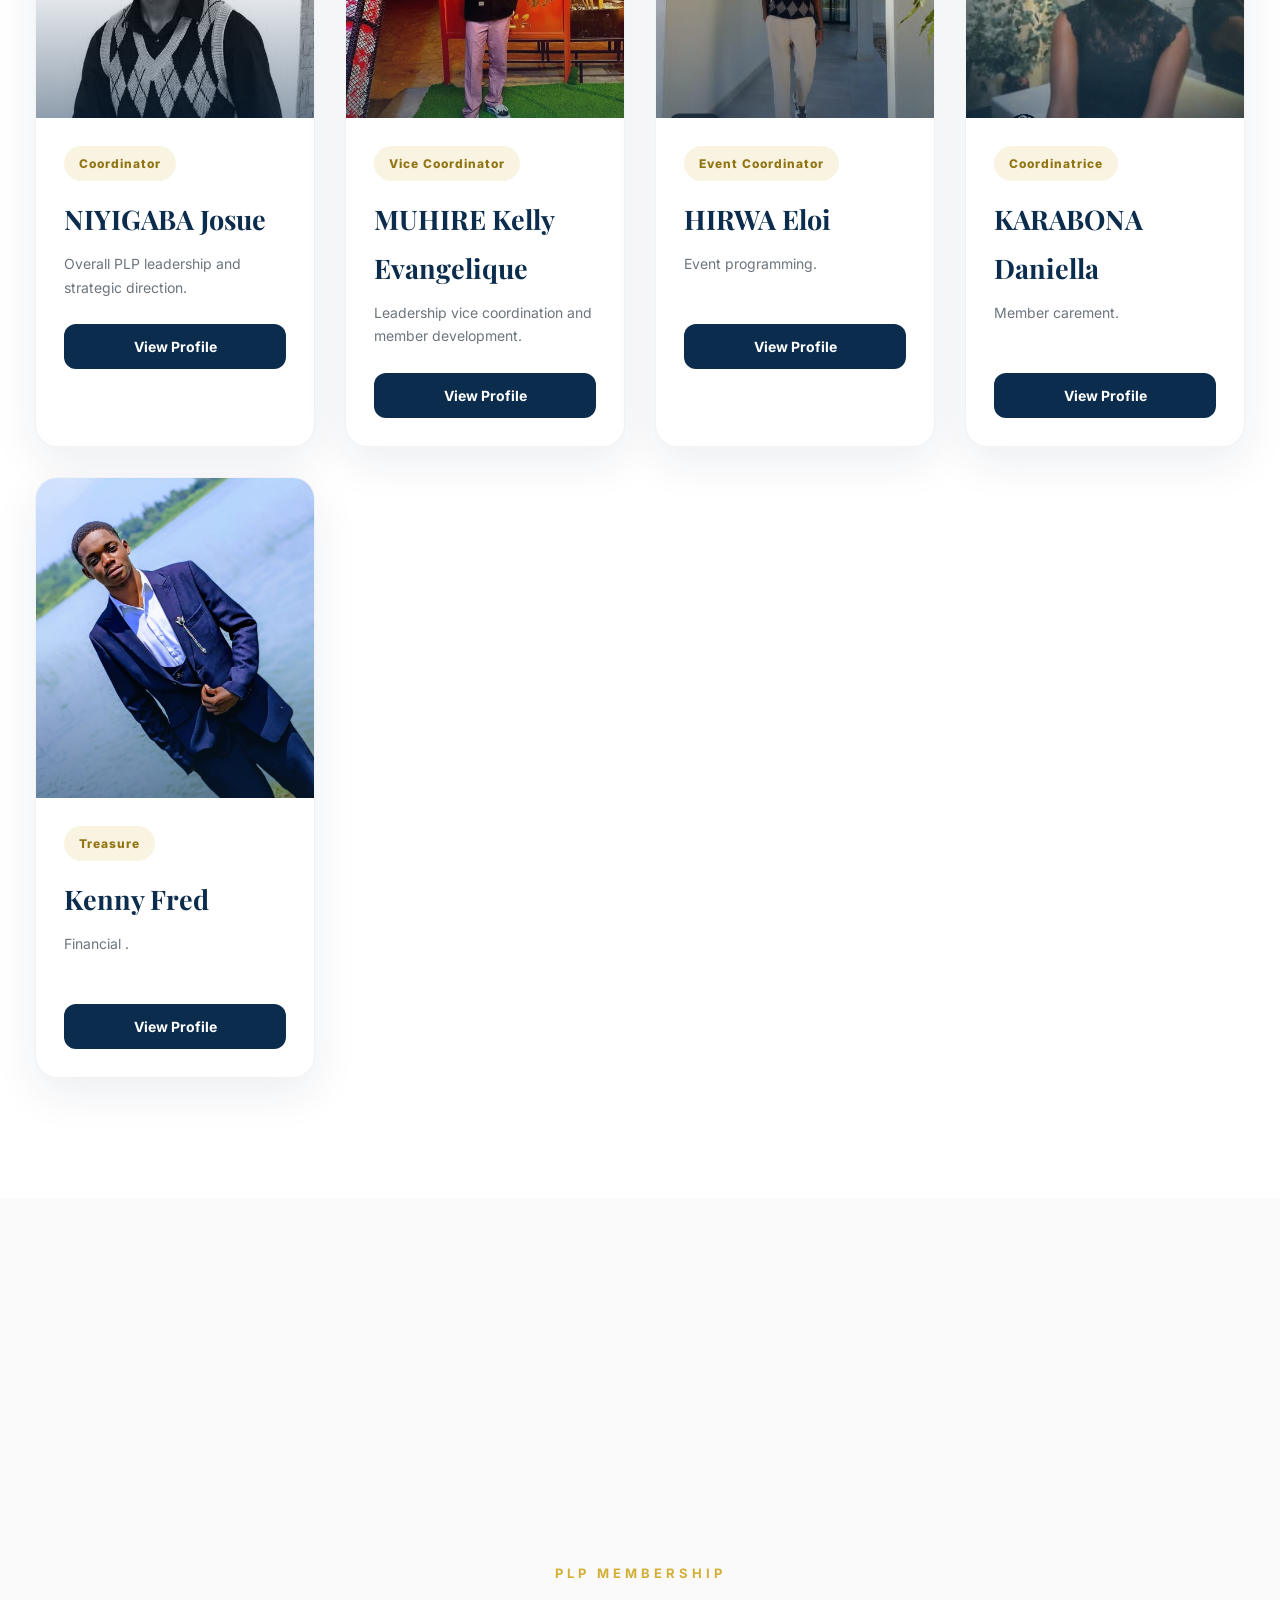
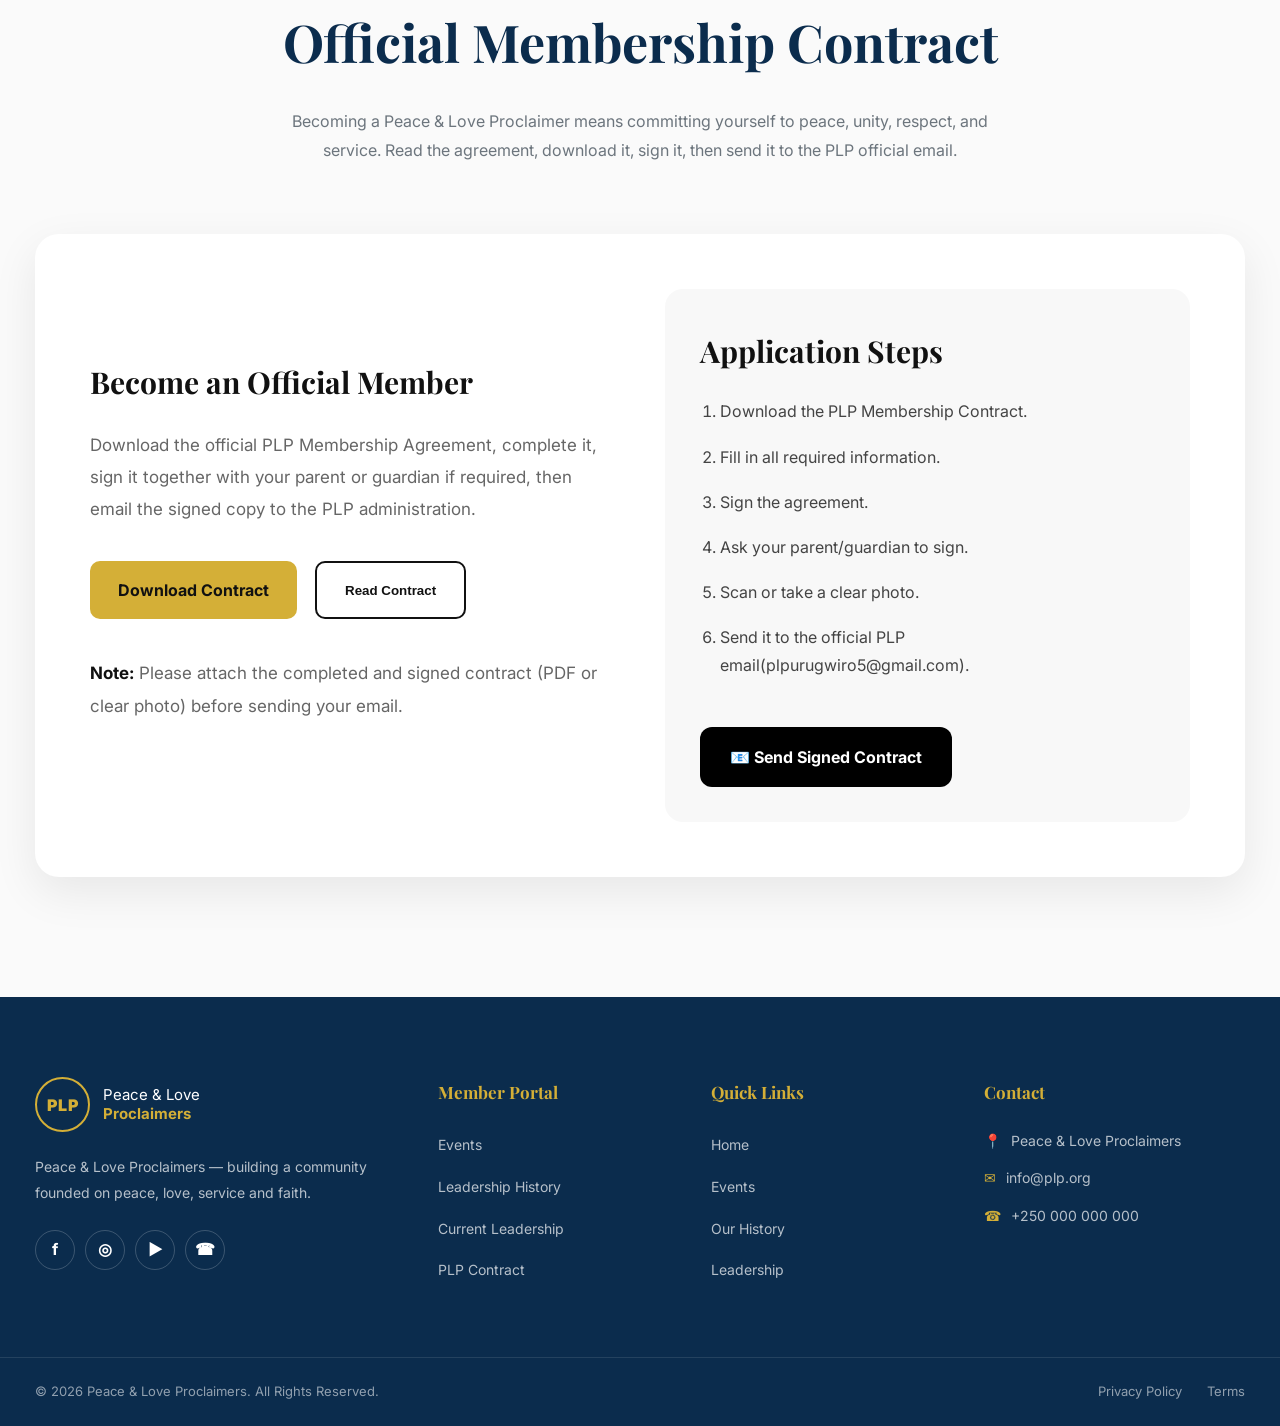
==== commit bc82e281: "Update contract download links and email address" ====
--- a/member.html
+++ b/member.html
@@ -459,16 +459,14 @@
 
                 <div class="contract-actions">
 
-                    <a href="PLP CONTRACT.pdf"
+                    <a href="PLP CONTRACT.docx"
                        download
                        class="btn-primary">
 
                         Download Contract
 
                     </a>
-                    <a href="PLP CONTRACT.docx" download class="btn-outline">
-        📝 Download Word
-    </a>
+                    
 
                     <button
                         id="openContract"
@@ -508,7 +506,7 @@
 
                     <li>Scan or take a clear photo.</li>
 
-                    <li>Send it to the official PLP email.</li>
+                    <li>Send it to the official PLP email(plpurugwiro5@gmail.com).</li>
 
                 </ol>
 
--- a/css/member.css
+++ b/css/member.css
@@ -2625,3 +2625,252 @@
 .footer-bottom-links a:hover {
     color: var(--secondary);
 }
+/*====================================================
+PLP CONTRACT
+====================================================*/
+
+.contract-section{
+
+padding:120px 0;
+
+background:#fafafa;
+
+}
+
+.contract-card{
+
+display:grid;
+
+grid-template-columns:1fr 1fr;
+
+gap:50px;
+
+margin-top:60px;
+
+background:#fff;
+
+border-radius:24px;
+
+padding:55px;
+
+box-shadow:0 15px 45px rgba(0,0,0,.08);
+
+align-items:center;
+
+}
+
+.contract-info h3,
+.contract-steps h3{
+
+font-size:30px;
+
+margin-bottom:20px;
+
+color:#111;
+
+}
+
+.contract-info p{
+
+font-size:17px;
+
+line-height:1.9;
+
+color:#666;
+
+margin-bottom:35px;
+
+}
+
+.contract-actions{
+
+display:flex;
+
+gap:18px;
+
+flex-wrap:wrap;
+
+}
+
+.contract-steps{
+
+background:#f8f8f8;
+
+padding:35px;
+
+border-radius:18px;
+
+}
+
+.contract-steps ol{
+
+padding-left:20px;
+
+}
+
+.contract-steps li{
+
+margin-bottom:18px;
+
+line-height:1.7;
+
+color:#444;
+
+font-size:16px;
+
+}
+
+.submit-contract-btn{
+
+display:inline-flex;
+
+align-items:center;
+
+justify-content:center;
+
+margin-top:30px;
+
+padding:16px 30px;
+
+background:#000;
+
+color:#fff;
+
+text-decoration:none;
+
+border-radius:12px;
+
+font-weight:700;
+
+transition:.35s;
+
+}
+
+.submit-contract-btn:hover{
+
+background:#d4af37;
+
+color:#111;
+
+transform:translateY(-4px);
+
+}
+
+.contract-note{
+
+margin-top:20px;
+
+font-size:14px;
+
+color:#777;
+
+line-height:1.7;
+
+}
+
+.contract-note strong{
+
+color:#111;
+
+}
+
+/* Buttons */
+
+.btn-primary{
+
+display:inline-flex;
+
+align-items:center;
+
+justify-content:center;
+
+padding:15px 28px;
+
+background:#d4af37;
+
+color:#111;
+
+border-radius:10px;
+
+text-decoration:none;
+
+font-weight:700;
+
+transition:.35s;
+
+}
+
+.btn-primary:hover{
+
+background:#111;
+
+color:#fff;
+
+transform:translateY(-4px);
+
+}
+
+.btn-outline{
+
+display:inline-flex;
+
+align-items:center;
+
+justify-content:center;
+
+padding:15px 28px;
+
+border:2px solid #111;
+
+background:transparent;
+
+color:#111;
+
+border-radius:10px;
+
+cursor:pointer;
+
+font-weight:700;
+
+transition:.35s;
+
+}
+
+.btn-outline:hover{
+
+background:#111;
+
+color:#fff;
+
+}
+
+/* Responsive */
+
+@media(max-width:900px){
+
+.contract-card{
+
+grid-template-columns:1fr;
+
+padding:35px;
+
+}
+
+.contract-actions{
+
+flex-direction:column;
+
+}
+
+.contract-actions a,
+
+.contract-actions button,
+
+.submit-contract-btn{
+
+width:100%;
+
+}
+
+}
+    
